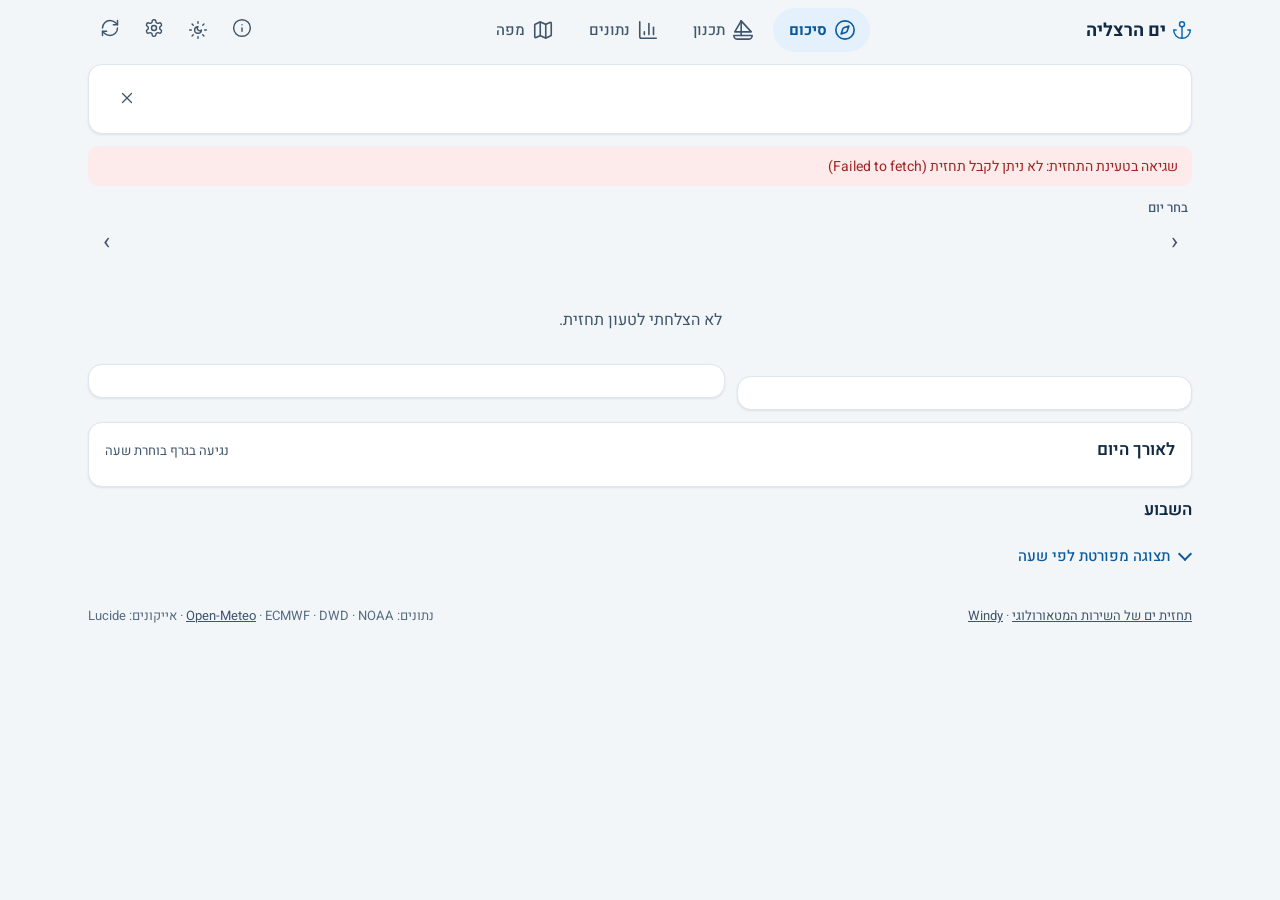
==== index.html @ d9882ac6 "v5.3: sea character (difficulty), waves in cm, model disagreement Checked against the skipper's sail" ====
<!DOCTYPE html>
<html dir="rtl" lang="he">
<head>
  <meta charset="UTF-8">
  <meta name="viewport" content="width=device-width, initial-scale=1, viewport-fit=cover">
  <title>ים הרצליה – תחזית לסקיפר</title>
  <meta name="description" content="תחזית רוח, משבים, גלים וגשם למרינה הרצליה – האם מתאים להפליג היום, ומה תפגוש בים.">
  <meta name="theme-color" content="#f3f6f9" media="(prefers-color-scheme: light)">
  <meta name="theme-color" content="#0e151d" media="(prefers-color-scheme: dark)">
  <script>try{var th=localStorage.getItem("theme");if(th)document.documentElement.setAttribute("data-theme",th);}catch(e){}</script>
  <link rel="manifest" href="manifest.webmanifest">
  <link rel="icon" type="image/png" sizes="32x32" href="icons/icon32.png">
  <link rel="icon" type="image/png" sizes="192x192" href="icons/icon192.png">
  <link rel="apple-touch-icon" href="icons/apple-touch-icon.png">
  <meta name="apple-mobile-web-app-capable" content="yes">
  <meta name="mobile-web-app-capable" content="yes">
  <meta name="apple-mobile-web-app-title" content="ים הרצליה">
  <meta name="apple-mobile-web-app-status-bar-style" content="default">
  <link rel="preconnect" href="https://fonts.googleapis.com">
  <link rel="preconnect" href="https://fonts.gstatic.com" crossorigin>
  <link rel="stylesheet" href="https://fonts.googleapis.com/css2?family=Heebo:wght@400;500;600;700&family=Rubik:wght@500;600&display=swap">
  <link rel="stylesheet" href="lib/leaflet.css">
  <link rel="stylesheet" href="app.css?v=5.3">
</head>
<body>
<div class="app">
  <header class="top">
    <div class="brand">
      <span class="brand-name"><span data-ico="anchor" data-s="20" class="brand-ico"></span>ים הרצליה</span>
      <span id="updated" class="updated"></span>
    </div>
    <nav class="view-tabs" id="view-tabs" aria-label="מסכים">
      <button id="view-brief" class="tab active" aria-current="page"><span class="ti" data-ico="compass" data-s="22"></span><span class="tl">סיכום</span></button>
      <button id="view-plan" class="tab"><span class="ti" data-ico="sailboat" data-s="22"></span><span class="tl">תכנון</span></button>
      <button id="view-table" class="tab"><span class="ti" data-ico="chart-column" data-s="22"></span><span class="tl">נתונים</span></button>
      <button id="view-windy" class="tab"><span class="ti" data-ico="map" data-s="22"></span><span class="tl">מפה</span></button>
    </nav>
    <div class="top-actions">
      <button id="info-btn" class="icon-btn" title="מה זה האתר הזה?" aria-label="הסבר על האתר"><span data-ico="info"></span></button>
      <button id="theme-btn" class="icon-btn" title="מצב בהיר / כהה" aria-label="מצב בהיר או כהה"><span data-ico="sun-moon"></span></button>
      <button id="settings-btn" class="icon-btn" title="הגדרות" aria-label="הגדרות"><span data-ico="settings"></span></button>
      <button id="refresh-btn" class="icon-btn" title="רענן תחזית" aria-label="רענן תחזית"><span data-ico="refresh-cw"></span></button>
    </div>
  </header>

  <div class="intro hidden" id="intro-box"><div id="intro"></div><button id="intro-close" class="icon-btn" aria-label="סגור הסבר"><span data-ico="x" data-s="18"></span></button></div>
  <div id="banner" class="banner hidden" role="status"></div>

  <nav class="days" id="days-nav" aria-labelledby="pick-day-l">
    <span class="pick-l" id="pick-day-l">בחר יום</span>
    <button id="prev-day" class="day-arrow" aria-label="יום קודם">‹</button>
    <div id="day-tabs" class="day-tabs"></div>
    <button id="next-day" class="day-arrow" aria-label="יום הבא">›</button>
  </nav>
  <div id="loading" class="loading">טוען תחזית…</div>

  <!-- סיכום -->
  <main id="brief-view" class="view">
    <div class="brief-grid">
      <section id="decision" aria-live="polite"></section>
      <section id="hour-card" class="card hour-card" aria-labelledby="hc-title"></section>
      <section id="window-card" class="card window-card" aria-label="החלון המתאים"></section>
    </div>
    <section class="card trend-card" aria-labelledby="trend-title">
      <div class="sec-row"><h2 class="sec-h" id="trend-title">לאורך היום</h2><span class="hint">נגיעה בגרף בוחרת שעה</span></div>
      <div id="trend"></div>
    </section>
    <section class="week-sec" aria-labelledby="week-title">
      <h2 class="sec-h" id="week-title">השבוע</h2>
      <div id="week-list" class="week-list"></div>
      <details id="week-more" class="more">
        <summary>תצוגה מפורטת לפי שעה</summary>
        <p class="hint">בכל משבצת: חץ – לאן הרוח נושבת, מספר – רוח בקשרים. הצבע – מצב השעה.</p>
        <div id="week" class="week"></div>
      </details>
    </section>
  </main>

  <!-- תכנון הפלגה -->
  <main id="plan-view" class="view hidden">
    <section class="card plan-form" aria-label="פרטי ההפלגה">
      <label class="f-day">יום<select id="p-date"></select></label>
      <div class="f-times">
        <label>יציאה<select id="p-from"></select></label>
        <label>חזרה<select id="p-to"></select></label>
      </div>
      <label class="f-course">לאן מפליגים<select id="p-course"></select></label>
    </section>
    <div id="p-result"></div>
    <section class="p-saved-sec" aria-labelledby="saved-title">
      <h2 class="sec-h" id="saved-title">הפלגות שמורות</h2>
      <div id="p-saved" class="saved"></div>
    </section>
  </main>

  <!-- נתונים -->
  <main id="table-view" class="view hidden">
    <section id="summary" class="sumrow"></section>
    <p class="swipe-hint"><span>שעה אחרי שעה · לחיצה על שעה בוחרת אותה</span><span class="swipe">החליקו לעוד שעות →</span></p>
    <div id="table-wrap" class="table-wrap" tabindex="0" aria-label="טבלת נתונים שעתית"></div>
    <p id="table-note" class="hint table-note"></p>
  </main>

  <!-- מפה -->
  <main id="windy-view" class="view hidden">
    <div class="map-bar">
      <div class="seg-group" role="radiogroup" aria-label="שכבת מפה">
        <button class="seg active" data-overlay="wind" role="radio" aria-checked="true"><span data-ico="wind" data-s="16"></span>רוח</button>
        <button class="seg" data-overlay="gust" role="radio" aria-checked="false"><span data-ico="gauge" data-s="16"></span>משבים</button>
        <button class="seg" data-overlay="waves" role="radio" aria-checked="false"><span data-ico="waves" data-s="16"></span>גלים</button>
        <button class="seg" data-overlay="swell1" role="radio" aria-checked="false"><span data-ico="navigation" data-s="16"></span>סוול</button>
      </div>
      <a class="btn sm" id="windy-open" href="https://www.windy.com/32.165/34.785?32.165,34.785,10" target="_blank" rel="noopener" aria-label="פתח את השכבה הזו באתר Windy"><span data-ico="external-link" data-s="16"></span><span class="wo-t">פתח ב-Windy</span></a>
    </div>
    <details class="map-note">
      <summary><span data-ico="clock" data-s="16"></span>זמן המפה נבחר בנפרד</summary>
      <p>המפה של Windy מציגה את התחזית לשעה הנוכחית, ולא מסונכרנת עם היום והשעה שבחרתם במסכים האחרים. אפשר לבחור זמן בסרגל שבתחתית המפה. ב-Windy הסוול נקרא "גיבוע". לגלילת הדף – גוללים מחוץ למפה.</p>
    </details>
    <div class="windy-wrap" id="windy-wrap"><span class="windy-loading">טוען מפה…</span><iframe id="windy-frame" title="מפת Windy"></iframe>
      <div class="windy-ext hidden" id="windy-ext" role="status">
        <span class="we-ico" data-ico="waves" data-s="28"></span>
        <p class="we-t" id="windy-ext-t">שכבת הגלים לא זמינה במפה המוטמעת</p>
        <p class="we-s">Windy לא מאפשר להציג את השכבה הזו באופן אמין בתוך אתר אחר – היא נפתחת במקומה ברוח. אפשר לפתוח אותה באתר Windy, ואת נתוני הגלים לנקודה שלנו רואים במסך "נתונים".</p>
        <a class="btn primary" id="windy-ext-a" href="https://www.windy.com/" target="_blank" rel="noopener"><span data-ico="external-link" data-s="18"></span><span id="windy-ext-l">פתח שכבת גלים ב-Windy</span></a>
      </div></div>
  </main>

  <!-- הגדרות -->
  <section id="settings" class="settings hidden" role="dialog" aria-modal="true" aria-labelledby="settings-title">
    <div class="sheet-head"><h2 id="settings-title">הגדרות</h2><button id="settings-close" class="icon-btn" aria-label="סגור הגדרות"><span data-ico="x" data-s="20"></span></button></div>
    <h3>מתי מתאים להפליג?</h3>
    <div class="grid">
      <label>רוח עד (קשר)<input type="number" id="s-maxWind" step="1" min="1" inputmode="numeric"></label>
      <label>משבים עד (קשר)<input type="number" id="s-maxGust" step="1" min="1" inputmode="numeric"></label>
      <label>גלים עד (ס״מ)<input type="number" id="s-maxWave" step="10" min="20" inputmode="numeric"></label>
      <label>מחזור גל מינימלי (שניות)<input type="number" id="s-minPeriod" step="0.5" min="0" inputmode="decimal"></label>
      <label class="check"><input type="checkbox" id="s-seaCharacter"> להתחשב באופי הים: ים מאתגר (ים צולב, גלים קצרים, רוח חזקה לפי חלק מהמודלים) יסומן "בזהירות"</label>
    </div>
    <h3>תצוגה</h3>
    <div class="grid">
      <label>משעה<input type="number" id="s-hourFrom" min="0" max="23" inputmode="numeric"></label>
      <label>עד שעה<input type="number" id="s-hourTo" min="0" max="23" inputmode="numeric"></label>
      <label>מרווח בטבלה
        <select id="s-step"><option value="1">כל שעה</option><option value="2">כל שעתיים</option><option value="3">כל 3 שעות</option></select>
      </label>
      <label class="check"><input type="checkbox" id="s-night"> לכלול גם שעות אחרי השקיעה בהמלצה</label>
      <label class="check"><input type="checkbox" id="s-showModels"> אפשרות להשוואת מודלים במסך הנתונים</label>
    </div>
    <details class="adv" id="adv-points"><summary>מתקדם: מאיפה נלקחת התחזית (מפה)</summary>
    <details class="adv"><summary>קואורדינטות מדויקות</summary>
    <div class="grid">
      <label>רוח – קו רוחב<input type="number" id="s-windLat" step="0.001"></label>
      <label>רוח – קו אורך<input type="number" id="s-windLon" step="0.001"></label>
      <label>גלים – קו רוחב<input type="number" id="s-waveLat" step="0.001"></label>
      <label>גלים – קו אורך<input type="number" id="s-waveLon" step="0.001"></label>
    </div>
    </details>
    <div class="map-tools">
      <span class="muted">לחיצה על המפה מזיזה את:</span>
      <label class="radio"><input type="radio" name="pick" value="wind" checked> נקודת הרוח</label>
      <label class="radio"><input type="radio" name="pick" value="wave"> נקודת הגלים</label>
      <span class="muted">(או גררו את הסמנים)</span>
    </div>
    <div id="pt-map" class="pt-map"></div>
    <div id="pt-info" class="pt-info"></div>
    <p class="muted">החזאי מחשב את התחזית לפי משבצת רשת (תא מודל). העיגול המקווקו הוא מרכז התא שהמודל באמת השתמש בו. כדי שהתחזית תייצג את הים, גם הנקודה וגם התא צריכים להיות בים, קרוב לאזור שבו מפליגים בדרך כלל.</p>
    </details>
    <div id="settings-errors" class="settings-errors hidden" role="alert" tabindex="-1"></div>
    <div class="settings-actions">
      <button id="settings-reset" class="btn">ברירת מחדל</button>
      <button id="settings-save" class="btn primary">שמור</button>
    </div>
  </section>

  <footer class="foot">
    <span><a href="https://ims.gov.il/he/coasts" target="_blank" rel="noopener">תחזית ים של השירות המטאורולוגי</a> · <a id="windy-link" href="https://www.windy.com/32.165/34.785" target="_blank" rel="noopener">Windy</a></span>
    <span>נתונים: <a href="https://open-meteo.com/" target="_blank" rel="noopener">Open-Meteo</a> · ECMWF · DWD · NOAA · אייקונים: Lucide</span>
  </footer>
</div>
  <script src="lib/leaflet.js"></script>
  <script src="icons.js?v=5.3"></script>
  <script src="core.js?v=5.3"></script>
  <script src="data.js?v=5.3"></script>
  <script src="app.js?v=5.3"></script>
  <script data-goatcounter="https://marina-herzliya.goatcounter.com/count" async src="https://gc.zgo.at/count.js"></script>
</body>
</html>
---- lib/leaflet.css ----
/* required styles */

.leaflet-pane,
.leaflet-tile,
.leaflet-marker-icon,
.leaflet-marker-shadow,
.leaflet-tile-container,
.leaflet-pane > svg,
.leaflet-pane > canvas,
.leaflet-zoom-box,
.leaflet-image-layer,
.leaflet-layer {
	position: absolute;
	left: 0;
	top: 0;
	}
.leaflet-container {
	overflow: hidden;
	}
.leaflet-tile,
.leaflet-marker-icon,
.leaflet-marker-shadow {
	-webkit-user-select: none;
	   -moz-user-select: none;
	        user-select: none;
	  -webkit-user-drag: none;
	}
/* Prevents IE11 from highlighting tiles in blue */
.leaflet-tile::selection {
	background: transparent;
}
/* Safari renders non-retina tile on retina better with this, but Chrome is worse */
.leaflet-safari .leaflet-tile {
	image-rendering: -webkit-optimize-contrast;
	}
/* hack that prevents hw layers "stretching" when loading new tiles */
.leaflet-safari .leaflet-tile-container {
	width: 1600px;
	height: 1600px;
	-webkit-transform-origin: 0 0;
	}
.leaflet-marker-icon,
.leaflet-marker-shadow {
	display: block;
	}
/* .leaflet-container svg: reset svg max-width decleration shipped in Joomla! (joomla.org) 3.x */
/* .leaflet-container img: map is broken in FF if you have max-width: 100% on tiles */
.leaflet-container .leaflet-overlay-pane svg {
	max-width: none !important;
	max-height: none !important;
	}
.leaflet-container .leaflet-marker-pane img,
.leaflet-container .leaflet-shadow-pane img,
.leaflet-container .leaflet-tile-pane img,
.leaflet-container img.leaflet-image-layer,
.leaflet-container .leaflet-tile {
	max-width: none !important;
	max-height: none !important;
	width: auto;
	padding: 0;
	}

.leaflet-container img.leaflet-tile {
	/* See: https://bugs.chromium.org/p/chromium/issues/detail?id=600120 */
	mix-blend-mode: plus-lighter;
}

.leaflet-container.leaflet-touch-zoom {
	-ms-touch-action: pan-x pan-y;
	touch-action: pan-x pan-y;
	}
.leaflet-container.leaflet-touch-drag {
	-ms-touch-action: pinch-zoom;
	/* Fallback for FF which doesn't support pinch-zoom */
	touch-action: none;
	touch-action: pinch-zoom;
}
.leaflet-container.leaflet-touch-drag.leaflet-touch-zoom {
	-ms-touch-action: none;
	touch-action: none;
}
.leaflet-container {
	-webkit-tap-highlight-color: transparent;
}
.leaflet-container a {
	-webkit-tap-highlight-color: rgba(51, 181, 229, 0.4);
}
.leaflet-tile {
	filter: inherit;
	visibility: hidden;
	}
.leaflet-tile-loaded {
	visibility: inherit;
	}
.leaflet-zoom-box {
	width: 0;
	height: 0;
	-moz-box-sizing: border-box;
	     box-sizing: border-box;
	z-index: 800;
	}
/* workaround for https://bugzilla.mozilla.org/show_bug.cgi?id=888319 */
.leaflet-overlay-pane svg {
	-moz-user-select: none;
	}

.leaflet-pane         { z-index: 400; }

.leaflet-tile-pane    { z-index: 200; }
.leaflet-overlay-pane { z-index: 400; }
.leaflet-shadow-pane  { z-index: 500; }
.leaflet-marker-pane  { z-index: 600; }
.leaflet-tooltip-pane   { z-index: 650; }
.leaflet-popup-pane   { z-index: 700; }

.leaflet-map-pane canvas { z-index: 100; }
.leaflet-map-pane svg    { z-index: 200; }

.leaflet-vml-shape {
	width: 1px;
	height: 1px;
	}
.lvml {
	behavior: url(#default#VML);
	display: inline-block;
	position: absolute;
	}


/* control positioning */

.leaflet-control {
	position: relative;
	z-index: 800;
	pointer-events: visiblePainted; /* IE 9-10 doesn't have auto */
	pointer-events: auto;
	}
.leaflet-top,
.leaflet-bottom {
	position: absolute;
	z-index: 1000;
	pointer-events: none;
	}
.leaflet-top {
	top: 0;
	}
.leaflet-right {
	right: 0;
	}
.leaflet-bottom {
	bottom: 0;
	}
.leaflet-left {
	left: 0;
	}
.leaflet-control {
	float: left;
	clear: both;
	}
.leaflet-right .leaflet-control {
	float: right;
	}
.leaflet-top .leaflet-control {
	margin-top: 10px;
	}
.leaflet-bottom .leaflet-control {
	margin-bottom: 10px;
	}
.leaflet-left .leaflet-control {
	margin-left: 10px;
	}
.leaflet-right .leaflet-control {
	margin-right: 10px;
	}


/* zoom and fade animations */

.leaflet-fade-anim .leaflet-popup {
	opacity: 0;
	-webkit-transition: opacity 0.2s linear;
	   -moz-transition: opacity 0.2s linear;
	        transition: opacity 0.2s linear;
	}
.leaflet-fade-anim .leaflet-map-pane .leaflet-popup {
	opacity: 1;
	}
.leaflet-zoom-animated {
	-webkit-transform-origin: 0 0;
	    -ms-transform-origin: 0 0;
	        transform-origin: 0 0;
	}
svg.leaflet-zoom-animated {
	will-change: transform;
}

.leaflet-zoom-anim .leaflet-zoom-animated {
	-webkit-transition: -webkit-transform 0.25s cubic-bezier(0,0,0.25,1);
	   -moz-transition:    -moz-transform 0.25s cubic-bezier(0,0,0.25,1);
	        transition:         transform 0.25s cubic-bezier(0,0,0.25,1);
	}
.leaflet-zoom-anim .leaflet-tile,
.leaflet-pan-anim .leaflet-tile {
	-webkit-transition: none;
	   -moz-transition: none;
	        transition: none;
	}

.leaflet-zoom-anim .leaflet-zoom-hide {
	visibility: hidden;
	}


/* cursors */

.leaflet-interactive {
	cursor: pointer;
	}
.leaflet-grab {
	cursor: -webkit-grab;
	cursor:    -moz-grab;
	cursor:         grab;
	}
.leaflet-crosshair,
.leaflet-crosshair .leaflet-interactive {
	cursor: crosshair;
	}
.leaflet-popup-pane,
.leaflet-control {
	cursor: auto;
	}
.leaflet-dragging .leaflet-grab,
.leaflet-dragging .leaflet-grab .leaflet-interactive,
.leaflet-dragging .leaflet-marker-draggable {
	cursor: move;
	cursor: -webkit-grabbing;
	cursor:    -moz-grabbing;
	cursor:         grabbing;
	}

/* marker & overlays interactivity */
.leaflet-marker-icon,
.leaflet-marker-shadow,
.leaflet-image-layer,
.leaflet-pane > svg path,
.leaflet-tile-container {
	pointer-events: none;
	}

.leaflet-marker-icon.leaflet-interactive,
.leaflet-image-layer.leaflet-interactive,
.leaflet-pane > svg path.leaflet-interactive,
svg.leaflet-image-layer.leaflet-interactive path {
	pointer-events: visiblePainted; /* IE 9-10 doesn't have auto */
	pointer-events: auto;
	}

/* visual tweaks */

.leaflet-container {
	background: #ddd;
	outline-offset: 1px;
	}
.leaflet-container a {
	color: #0078A8;
	}
.leaflet-zoom-box {
	border: 2px dotted #38f;
	background: rgba(255,255,255,0.5);
	}


/* general typography */
.leaflet-container {
	font-family: "Helvetica Neue", Arial, Helvetica, sans-serif;
	font-size: 12px;
	font-size: 0.75rem;
	line-height: 1.5;
	}


/* general toolbar styles */

.leaflet-bar {
	box-shadow: 0 1px 5px rgba(0,0,0,0.65);
	border-radius: 4px;
	}
.leaflet-bar a {
	background-color: #fff;
	border-bottom: 1px solid #ccc;
	width: 26px;
	height: 26px;
	line-height: 26px;
	display: block;
	text-align: center;
	text-decoration: none;
	color: black;
	}
.leaflet-bar a,
.leaflet-control-layers-toggle {
	background-position: 50% 50%;
	background-repeat: no-repeat;
	display: block;
	}
.leaflet-bar a:hover,
.leaflet-bar a:focus {
	background-color: #f4f4f4;
	}
.leaflet-bar a:first-child {
	border-top-left-radius: 4px;
	border-top-right-radius: 4px;
	}
.leaflet-bar a:last-child {
	border-bottom-left-radius: 4px;
	border-bottom-right-radius: 4px;
	border-bottom: none;
	}
.leaflet-bar a.leaflet-disabled {
	cursor: default;
	background-color: #f4f4f4;
	color: #bbb;
	}

.leaflet-touch .leaflet-bar a {
	width: 30px;
	height: 30px;
	line-height: 30px;
	}
.leaflet-touch .leaflet-bar a:first-child {
	border-top-left-radius: 2px;
	border-top-right-radius: 2px;
	}
.leaflet-touch .leaflet-bar a:last-child {
	border-bottom-left-radius: 2px;
	border-bottom-right-radius: 2px;
	}

/* zoom control */

.leaflet-control-zoom-in,
.leaflet-control-zoom-out {
	font: bold 18px 'Lucida Console', Monaco, monospace;
	text-indent: 1px;
	}

.leaflet-touch .leaflet-control-zoom-in, .leaflet-touch .leaflet-control-zoom-out  {
	font-size: 22px;
	}


/* layers control */

.leaflet-control-layers {
	box-shadow: 0 1px 5px rgba(0,0,0,0.4);
	background: #fff;
	border-radius: 5px;
	}
.leaflet-control-layers-toggle {
	background-image: url(images/layers.png);
	width: 36px;
	height: 36px;
	}
.leaflet-retina .leaflet-control-layers-toggle {
	background-image: url(images/layers-2x.png);
	background-size: 26px 26px;
	}
.leaflet-touch .leaflet-control-layers-toggle {
	width: 44px;
	height: 44px;
	}
.leaflet-control-layers .leaflet-control-layers-list,
.leaflet-control-layers-expanded .leaflet-control-layers-toggle {
	display: none;
	}
.leaflet-control-layers-expanded .leaflet-control-layers-list {
	display: block;
	position: relative;
	}
.leaflet-control-layers-expanded {
	padding: 6px 10px 6px 6px;
	color: #333;
	background: #fff;
	}
.leaflet-control-layers-scrollbar {
	overflow-y: scroll;
	overflow-x: hidden;
	padding-right: 5px;
	}
.leaflet-control-layers-selector {
	margin-top: 2px;
	position: relative;
	top: 1px;
	}
.leaflet-control-layers label {
	display: block;
	font-size: 13px;
	font-size: 1.08333em;
	}
.leaflet-control-layers-separator {
	height: 0;
	border-top: 1px solid #ddd;
	margin: 5px -10px 5px -6px;
	}

/* Default icon URLs */
.leaflet-default-icon-path { /* used only in path-guessing heuristic, see L.Icon.Default */
	background-image: url(images/marker-icon.png);
	}


/* attribution and scale controls */

.leaflet-container .leaflet-control-attribution {
	background: #fff;
	background: rgba(255, 255, 255, 0.8);
	margin: 0;
	}
.leaflet-control-attribution,
.leaflet-control-scale-line {
	padding: 0 5px;
	color: #333;
	line-height: 1.4;
	}
.leaflet-control-attribution a {
	text-decoration: none;
	}
.leaflet-control-attribution a:hover,
.leaflet-control-attribution a:focus {
	text-decoration: underline;
	}
.leaflet-attribution-flag {
	display: inline !important;
	vertical-align: baseline !important;
	width: 1em;
	height: 0.6669em;
	}
.leaflet-left .leaflet-control-scale {
	margin-left: 5px;
	}
.leaflet-bottom .leaflet-control-scale {
	margin-bottom: 5px;
	}
.leaflet-control-scale-line {
	border: 2px solid #777;
	border-top: none;
	line-height: 1.1;
	padding: 2px 5px 1px;
	white-space: nowrap;
	-moz-box-sizing: border-box;
	     box-sizing: border-box;
	background: rgba(255, 255, 255, 0.8);
	text-shadow: 1px 1px #fff;
	}
.leaflet-control-scale-line:not(:first-child) {
	border-top: 2px solid #777;
	border-bottom: none;
	margin-top: -2px;
	}
.leaflet-control-scale-line:not(:first-child):not(:last-child) {
	border-bottom: 2px solid #777;
	}

.leaflet-touch .leaflet-control-attribution,
.leaflet-touch .leaflet-control-layers,
.leaflet-touch .leaflet-bar {
	box-shadow: none;
	}
.leaflet-touch .leaflet-control-layers,
.leaflet-touch .leaflet-bar {
	border: 2px solid rgba(0,0,0,0.2);
	background-clip: padding-box;
	}


/* popup */

.leaflet-popup {
	position: absolute;
	text-align: center;
	margin-bottom: 20px;
	}
.leaflet-popup-content-wrapper {
	padding: 1px;
	text-align: left;
	border-radius: 12px;
	}
.leaflet-popup-content {
	margin: 13px 24px 13px 20px;
	line-height: 1.3;
	font-size: 13px;
	font-size: 1.08333em;
	min-height: 1px;
	}
.leaflet-popup-content p {
	margin: 17px 0;
	margin: 1.3em 0;
	}
.leaflet-popup-tip-container {
	width: 40px;
	height: 20px;
	position: absolute;
	left: 50%;
	margin-top: -1px;
	margin-left: -20px;
	overflow: hidden;
	pointer-events: none;
	}
.leaflet-popup-tip {
	width: 17px;
	height: 17px;
	padding: 1px;

	margin: -10px auto 0;
	pointer-events: auto;

	-webkit-transform: rotate(45deg);
	   -moz-transform: rotate(45deg);
	    -ms-transform: rotate(45deg);
	        transform: rotate(45deg);
	}
.leaflet-popup-content-wrapper,
.leaflet-popup-tip {
	background: white;
	color: #333;
	box-shadow: 0 3px 14px rgba(0,0,0,0.4);
	}
.leaflet-container a.leaflet-popup-close-button {
	position: absolute;
	top: 0;
	right: 0;
	border: none;
	text-align: center;
	width: 24px;
	height: 24px;
	font: 16px/24px Tahoma, Verdana, sans-serif;
	color: #757575;
	text-decoration: none;
	background: transparent;
	}
.leaflet-container a.leaflet-popup-close-button:hover,
.leaflet-container a.leaflet-popup-close-button:focus {
	color: #585858;
	}
.leaflet-popup-scrolled {
	overflow: auto;
	}

.leaflet-oldie .leaflet-popup-content-wrapper {
	-ms-zoom: 1;
	}
.leaflet-oldie .leaflet-popup-tip {
	width: 24px;
	margin: 0 auto;

	-ms-filter: "progid:DXImageTransform.Microsoft.Matrix(M11=0.70710678, M12=0.70710678, M21=-0.70710678, M22=0.70710678)";
	filter: progid:DXImageTransform.Microsoft.Matrix(M11=0.70710678, M12=0.70710678, M21=-0.70710678, M22=0.70710678);
	}

.leaflet-oldie .leaflet-control-zoom,
.leaflet-oldie .leaflet-control-layers,
.leaflet-oldie .leaflet-popup-content-wrapper,
.leaflet-oldie .leaflet-popup-tip {
	border: 1px solid #999;
	}


/* div icon */

.leaflet-div-icon {
	background: #fff;
	border: 1px solid #666;
	}


/* Tooltip */
/* Base styles for the element that has a tooltip */
.leaflet-tooltip {
	position: absolute;
	padding: 6px;
	background-color: #fff;
	border: 1px solid #fff;
	border-radius: 3px;
	color: #222;
	white-space: nowrap;
	-webkit-user-select: none;
	-moz-user-select: none;
	-ms-user-select: none;
	user-select: none;
	pointer-events: none;
	box-shadow: 0 1px 3px rgba(0,0,0,0.4);
	}
.leaflet-tooltip.leaflet-interactive {
	cursor: pointer;
	pointer-events: auto;
	}
.leaflet-tooltip-top:before,
.leaflet-tooltip-bottom:before,
.leaflet-tooltip-left:before,
.leaflet-tooltip-right:before {
	position: absolute;
	pointer-events: none;
	border: 6px solid transparent;
	background: transparent;
	content: "";
	}

/* Directions */

.leaflet-tooltip-bottom {
	margin-top: 6px;
}
.leaflet-tooltip-top {
	margin-top: -6px;
}
.leaflet-tooltip-bottom:before,
.leaflet-tooltip-top:before {
	left: 50%;
	margin-left: -6px;
	}
.leaflet-tooltip-top:before {
	bottom: 0;
	margin-bottom: -12px;
	border-top-color: #fff;
	}
.leaflet-tooltip-bottom:before {
	top: 0;
	margin-top: -12px;
	margin-left: -6px;
	border-bottom-color: #fff;
	}
.leaflet-tooltip-left {
	margin-left: -6px;
}
.leaflet-tooltip-right {
	margin-left: 6px;
}
.leaflet-tooltip-left:before,
.leaflet-tooltip-right:before {
	top: 50%;
	margin-top: -6px;
	}
.leaflet-tooltip-left:before {
	right: 0;
	margin-right: -12px;
	border-left-color: #fff;
	}
.leaflet-tooltip-right:before {
	left: 0;
	margin-left: -12px;
	border-right-color: #fff;
	}

/* Printing */

@media print {
	/* Prevent printers from removing background-images of controls. */
	.leaflet-control {
		-webkit-print-color-adjust: exact;
		print-color-adjust: exact;
		}
	}
---- app.css ----
/* ים הרצליה – שפת עיצוב אחידה (גרסה 5)
   כל הגדלים ב-rem כדי שהגדלת טקסט בדפדפן/במכשיר תגדיל באמת את הכתב. */

/* ===== אסימונים ===== */
:root {
  --font: 'Heebo', system-ui, -apple-system, 'Segoe UI', Arial, sans-serif;
  --num: 'Rubik', 'Heebo', system-ui, sans-serif;
  --bg: #f3f6f9;
  --surface: #ffffff;
  --surface-2: #f3f6f9;
  --line: #dfe6ee;
  --line-2: #c9d4df;
  --ink: #102a43;
  --ink-2: #3f556b;
  --ink-3: #566b80;
  --accent: #0b67b2;
  --accent-ink: #0a5a9c;
  --accent-soft: #e4f0fb;
  --on-accent: #ffffff;
  --go: #17854a;      --go-soft: #e7f6ed;    --go-ink: #12693a;
  --maybe: #b86e00;   --maybe-soft: #fdf3e1; --maybe-ink: #8a5000;
  --nogo: #d63b3b;    --nogo-soft: #fdeaea;  --nogo-ink: #a32424;
  --none: #6b7f93;    --none-soft: #eef2f5;  --none-ink: #4b6279;
  --wind: #1d5fa8;
  --gust: #5f86b3;
  --wave: #2a9a96;
  --rain: #2f74b5;
  --rain-soft: #e8f1fa;
  --rain-ink: #1d4f80;
  --night: rgba(16, 42, 67, 0.07);
  --night-key: rgba(16, 42, 67, 0.16);
  --thr: #b36b00;
  --trip: #7c4dcc;
  --shadow: 0 1px 2px rgba(16, 42, 67, 0.05), 0 1px 3px rgba(16, 42, 67, 0.05);
  --r: 14px;
  --r-s: 10px;
  --gap: 0.75rem;
  --pad: 1rem;
  --nav-h: 4rem;
  --err-bg: #fdeaea; --err-fg: #a32424;
  color-scheme: light;
}
@media (prefers-color-scheme: dark) {
  :root:not([data-theme="light"]) {
    --bg: #0e151d; --surface: #16202b; --surface-2: #1c2834; --line: #263545; --line-2: #34475a;
    --ink: #e5edf5; --ink-2: #b3c2d1; --ink-3: #93a5b8;
    --accent: #5aaef0; --accent-ink: #84c3f5; --accent-soft: #17324b; --on-accent: #06192b;
    --go: #3dc677; --go-soft: #13301f; --go-ink: #7fe0a6;
    --maybe: #f2a93b; --maybe-soft: #352812; --maybe-ink: #f6c97f;
    --nogo: #f06868; --nogo-soft: #3b1a1c; --nogo-ink: #ffa3a3;
    --none: #8597aa; --none-soft: #1f2a36; --none-ink: #a9bacb;
    --wind: #6fb3f2; --gust: #8fa6bf; --wave: #4fc7bf; --rain: #6aa8e6; --rain-soft: #172d44; --rain-ink: #a9cdf2;
    --night: rgba(0, 0, 0, 0.22); --night-key: rgba(0, 0, 0, 0.45); --thr: #f2a93b; --trip: #b18cf2;
    --shadow: 0 1px 2px rgba(0, 0, 0, 0.3);
    --err-bg: #3b1a1c; --err-fg: #ffa3a3;
    color-scheme: dark;
  }
}
:root[data-theme="dark"] {
  --bg: #0e151d; --surface: #16202b; --surface-2: #1c2834; --line: #263545; --line-2: #34475a;
  --ink: #e5edf5; --ink-2: #b3c2d1; --ink-3: #93a5b8;
  --accent: #5aaef0; --accent-ink: #84c3f5; --accent-soft: #17324b; --on-accent: #06192b;
  --go: #3dc677; --go-soft: #13301f; --go-ink: #7fe0a6;
  --maybe: #f2a93b; --maybe-soft: #352812; --maybe-ink: #f6c97f;
  --nogo: #f06868; --nogo-soft: #3b1a1c; --nogo-ink: #ffa3a3;
  --none: #8597aa; --none-soft: #1f2a36; --none-ink: #a9bacb;
  --wind: #6fb3f2; --gust: #8fa6bf; --wave: #4fc7bf; --rain: #6aa8e6; --rain-soft: #172d44; --rain-ink: #a9cdf2;
  --night: rgba(0, 0, 0, 0.22); --night-key: rgba(0, 0, 0, 0.45); --thr: #f2a93b; --trip: #b18cf2;
  --shadow: 0 1px 2px rgba(0, 0, 0, 0.3);
  --err-bg: #3b1a1c; --err-fg: #ffa3a3;
  color-scheme: dark;
}
/* צבעי מצב לפי רמה – כל רכיב שמקבל .lvN משתמש ב-‎--st */
.lv0 { --st: var(--go); --st-soft: var(--go-soft); --st-ink: var(--go-ink); }
.lv1 { --st: var(--maybe); --st-soft: var(--maybe-soft); --st-ink: var(--maybe-ink); }
.lv2 { --st: var(--nogo); --st-soft: var(--nogo-soft); --st-ink: var(--nogo-ink); }
.lv3 { --st: var(--none); --st-soft: var(--none-soft); --st-ink: var(--none-ink); }

/* ===== בסיס ===== */
* { box-sizing: border-box; }
html { -webkit-text-size-adjust: 100%; text-size-adjust: 100%; }
body {
  margin: 0; background: var(--bg); color: var(--ink);
  font: 400 1rem/1.5 var(--font);
  padding-bottom: calc(var(--nav-h) + env(safe-area-inset-bottom) + 1rem);
}
button, select, input { font: inherit; color: inherit; }
a { color: var(--accent-ink); }
bdi { unicode-bidi: isolate; }
.hidden { display: none !important; }
.muted { color: var(--ink-2); }
.num { font-family: var(--num); font-variant-numeric: tabular-nums; }
.nowrap { white-space: nowrap; }
.ico { flex: none; vertical-align: -0.2em; }
:focus-visible { outline: 2px solid var(--accent); outline-offset: 2px; border-radius: 6px; }
.app { max-width: 72rem; margin: 0 auto; padding: 0 1rem; }

/* כפתורים */
.btn {
  display: inline-flex; align-items: center; justify-content: center; gap: 0.4rem;
  min-height: 2.75rem; padding: 0.5rem 1rem; border-radius: var(--r-s);
  border: 1px solid var(--line-2); background: var(--surface); color: var(--ink);
  font-weight: 500; font-size: 0.9375rem; cursor: pointer; text-decoration: none; text-align: center;
}
.btn:hover { background: var(--surface-2); }
.btn.primary { background: var(--accent); border-color: var(--accent); color: var(--on-accent); }
.btn.primary:hover { filter: brightness(1.06); }
.btn.quiet { border-color: transparent; background: transparent; color: var(--accent-ink); padding-inline: 0.5rem; }
.btn.quiet:hover { background: var(--accent-soft); }
.icon-btn {
  display: inline-flex; align-items: center; justify-content: center;
  min-width: 2.75rem; min-height: 2.75rem; border: 0; border-radius: 50%;
  background: transparent; color: var(--ink-2); cursor: pointer;
}
.icon-btn:hover { background: var(--surface-2); color: var(--ink); }
.icon-btn:disabled { opacity: 0.5; }
#refresh-btn.spin .ico { animation: spin 1s linear infinite; }
@keyframes spin { to { transform: rotate(360deg); } }

/* ===== כותרת וניווט ===== */
.top {
  display: flex; align-items: center; gap: 0.5rem; justify-content: space-between;
  padding: 0.5rem 0 0.5rem; min-height: 3.5rem;
}
.brand { display: flex; flex-direction: column; min-width: 0; }
.brand-name { display: inline-flex; align-items: center; gap: 0.35rem; font-weight: 700; font-size: 1.125rem; }
.brand-ico { color: var(--accent); display: inline-flex; }
.updated { font-size: 0.8125rem; color: var(--ink-2); }
.updated.stale { color: var(--nogo-ink); font-weight: 600; }
.top-actions { display: flex; gap: 0; flex: none; }

/* ניווט תחתון בטלפון */
.view-tabs {
  position: fixed; inset: auto 0 0 0; z-index: 30;
  display: grid; grid-template-columns: repeat(4, minmax(0, 1fr));
  background: var(--surface); border-top: 1px solid var(--line);
  padding: 0.25rem 0.5rem calc(0.25rem + env(safe-area-inset-bottom));
  box-shadow: 0 -2px 10px rgba(16, 42, 67, 0.06);
}
.tab {
  display: flex; flex-direction: column; align-items: center; justify-content: center; gap: 0.15rem;
  min-height: 3.5rem; border: 0; background: transparent; color: var(--ink-2); cursor: pointer;
  font-size: 0.8125rem; font-weight: 500; border-radius: 12px;
}
.tab .ti { display: inline-flex; align-items: center; justify-content: center; width: min(3.5rem, 100%); height: 1.9rem; border-radius: 999px; }
.tab .tl { max-width: 100%; overflow-wrap: anywhere; text-align: center; line-height: 1.2; }
.tab.active { color: var(--accent-ink); font-weight: 700; }
.tab.active .ti { background: var(--accent-soft); }

/* ===== הודעות ===== */
.intro {
  display: flex; gap: 0.5rem; align-items: flex-start; margin: 0 0 var(--gap);
  padding: 0.75rem 1rem; background: var(--surface); border: 1px solid var(--line); border-radius: var(--r); box-shadow: var(--shadow);
  font-size: 0.9375rem;
}
#intro { flex: 1; min-width: 0; }
#intro p { margin: 0 0 0.25rem; }
.legend-v { display: flex; flex-wrap: wrap; gap: 0.25rem 0.75rem; color: var(--ink-2); font-size: 0.875rem; }
.legend-v span { display: inline-flex; align-items: center; gap: 0.3rem; }
.intro-more summary { cursor: pointer; color: var(--accent-ink); font-size: 0.875rem; font-weight: 500; margin-top: 0.25rem; }
.intro-more p { color: var(--ink-2); font-size: 0.875rem; margin: 0.35rem 0 0; }
.banner { margin: 0 0 var(--gap); padding: 0.6rem 0.9rem; border-radius: var(--r-s); background: var(--maybe-soft); color: var(--maybe-ink); font-size: 0.875rem; }
.banner.error { background: var(--nogo-soft); color: var(--nogo-ink); }
.stale-hide { display: none !important; }
.loading { padding: 2rem 1rem; text-align: center; color: var(--ink-2); }

/* ===== רכיבים משותפים ===== */
.card { background: var(--surface); border: 1px solid var(--line); border-radius: var(--r); box-shadow: var(--shadow); padding: var(--pad); min-width: 0; }
.sec-h { font-size: 1.0625rem; font-weight: 600; margin: 0 0 0.75rem; line-height: 1.35; }
.view > section, .view > .brief-grid { margin-bottom: var(--gap); }
.hint { font-size: 0.8125rem; color: var(--ink-2); margin: 0.25rem 0 0.5rem; }
.note { display: flex; gap: 0.5rem; align-items: flex-start; font-size: 0.875rem; color: var(--ink-2); margin: 0.75rem 0 0; }
.note .ico { color: var(--ink-3); margin-top: 0.15rem; }
.alert {
  display: flex; gap: 0.5rem; align-items: flex-start; margin: 0.75rem 0 0; padding: 0.6rem 0.75rem;
  border-radius: var(--r-s); background: var(--maybe-soft); color: var(--maybe-ink); font-size: 0.875rem; font-weight: 500;
}
.alert.lv2 { background: var(--nogo-soft); color: var(--nogo-ink); }
.alert .ico { margin-top: 0.15rem; }
.more > summary { cursor: pointer; color: var(--accent-ink); font-weight: 500; font-size: 0.9375rem; min-height: 2.75rem; display: flex; align-items: center; gap: 0.35rem; list-style: none; }
.more > summary::-webkit-details-marker { display: none; }
.more > summary::before { content: ''; width: 0.5rem; height: 0.5rem; border: solid currentColor; border-width: 0 2px 2px 0; transform: rotate(45deg); margin: -0.2rem 0.15rem 0 0.25rem; transition: transform 0.15s; }
.more[open] > summary::before { transform: rotate(-135deg); margin-top: 0.2rem; }

/* תג מצב קטן */
.pill {
  display: inline-flex; align-items: center; gap: 0.3rem; padding: 0.15rem 0.6rem 0.15rem 0.5rem;
  border-radius: 999px; background: var(--st-soft); color: var(--st-ink); font-size: 0.875rem; font-weight: 600; white-space: nowrap;
}
.pill .ico { color: var(--st); }
.dot { display: inline-block; width: 0.55rem; height: 0.55rem; border-radius: 50%; background: var(--st); flex: none; }

/* כרטיס החלטה – אותו רכיב בסיכום, בתכנון ובנתונים */
.decision {
  background: var(--surface); border: 1px solid var(--line); border-radius: var(--r); box-shadow: var(--shadow);
  padding: 0.85rem var(--pad); position: relative; overflow: hidden;
}
.decision::before { content: ''; position: absolute; inset: 0 0 auto 0; height: 4px; background: var(--st); }
.dc-scope { font-size: 0.875rem; color: var(--ink-2); margin: 0.1rem 0 0.35rem; }
.dc-head { display: flex; align-items: center; gap: 0.6rem; }
.dc-ico { display: inline-flex; align-items: center; justify-content: center; width: 2rem; height: 2rem; border-radius: 50%; background: var(--st-soft); color: var(--st); flex: none; }
.dc-title { margin: 0; font-size: 1.375rem; line-height: 1.25; font-weight: 700; color: var(--st-ink); }
.dc-why { margin: 0.35rem 0 0; color: var(--ink); font-size: 0.9375rem; }
.dc-actions { display: flex; flex-wrap: wrap; gap: 0.5rem; margin-top: 0.75rem; align-items: center; }

/* כרטיס מדד: אייקון ושם · מספר גדול · יחידה ומידע משלים */
.metrics { display: grid; grid-template-columns: repeat(3, minmax(0, 1fr)); gap: 0.5rem; }
.metric {
  background: var(--surface-2); border-radius: var(--r-s); padding: 0.6rem 0.4rem 0.65rem;
  display: flex; flex-direction: column; align-items: center; text-align: center; min-width: 0;
}
.m-label { display: inline-flex; align-items: center; gap: 0.3rem; font-size: 0.875rem; color: var(--ink-2); }
.m-label .ico { color: var(--ink-3); }
.m-value { font-family: var(--num); font-weight: 600; font-size: 1.875rem; line-height: 1.15; margin: 0.15rem 0 0.1rem; font-variant-numeric: tabular-nums; }
.m-value.rng { font-size: 1.5rem; line-height: 1.45; }
.m-unit { font-size: 0.8125rem; color: var(--ink-2); display: inline-flex; align-items: center; gap: 0.25rem; flex-wrap: wrap; justify-content: center; }
.m-dir { font-size: 0.8125rem; color: var(--ink); display: inline-flex; align-items: center; justify-content: center; gap: 0.25rem; flex-wrap: wrap; }
.m-sub { font-size: 0.8125rem; color: var(--ink-2); margin-top: 0.1rem; }
.metric.over { background: var(--st-soft); }
.metric.over .m-value { color: var(--st-ink); }
.metric.over .m-sub { color: var(--st-ink); font-weight: 600; }
.darrow { display: inline-block; width: 0.95rem; height: 0.95rem; flex: none; }

/* בורר ימים */
.days { display: flex; flex-wrap: wrap; align-items: center; gap: 0.25rem; margin: 0 0 var(--gap); }
.day-arrow { flex: none; width: 2.25rem; min-height: 2.75rem; border: 0; background: transparent; color: var(--ink-2); font-size: 1.5rem; cursor: pointer; border-radius: var(--r-s); }
.day-arrow:disabled { opacity: 0.3; cursor: default; }
.day-tabs { display: flex; gap: 0.4rem; overflow-x: auto; scrollbar-width: none; flex: 1; padding: 2px; }
.day-tabs::-webkit-scrollbar { display: none; }
.day-tab {
  flex: 1 0 auto; min-width: 5.25rem; display: flex; flex-direction: column; align-items: center; gap: 0.05rem;
  padding: 0.4rem 0.6rem; border-radius: var(--r-s); border: 1px solid var(--line); background: var(--surface);
  cursor: pointer; color: var(--ink);
}
.day-tab .d { display: inline-flex; align-items: center; gap: 0.35rem; font-weight: 600; font-size: 0.9375rem; white-space: nowrap; }
.day-tab .s { font-size: 0.8125rem; color: var(--ink-2); white-space: nowrap; }
.day-tab.active { border-color: var(--accent); background: var(--accent-soft); box-shadow: inset 0 0 0 1px var(--accent); }
.day-tab.active .d { color: var(--accent-ink); }

/* בורר שעות */
.hours { display: flex; gap: 0.35rem; overflow-x: auto; scrollbar-width: thin; padding: 2px 2px 6px; direction: ltr; margin-top: 0.75rem; }
.hr {
  flex: 0 0 auto; min-width: 2.9rem; min-height: 2.9rem; display: flex; flex-direction: column; align-items: center; justify-content: center; gap: 0.2rem;
  border: 1px solid var(--line); border-radius: var(--r-s); background: var(--surface); cursor: pointer;
  font-family: var(--num); font-size: 0.9375rem; font-weight: 500; color: var(--ink); padding: 0.25rem 0.35rem;
}
.hr .dot { width: 0.45rem; height: 0.45rem; }
.hr.nt { background: var(--surface-2); }
.hr.on { background: var(--accent); border-color: var(--accent); color: var(--on-accent); }
.hr.on .dot { box-shadow: 0 0 0 2px var(--surface); }

/* ===== מסך סיכום ===== */
.brief-grid { display: grid; gap: var(--gap); }
.hc-head { display: flex; align-items: center; justify-content: space-between; gap: 0.5rem; flex-wrap: wrap; margin-bottom: 0.15rem; }
.hc-head .sec-h { margin: 0; }
.hc-sub { font-size: 0.8125rem; color: var(--ink-2); margin: 0 0 0.6rem; }
.hc-art { position: relative; height: 4.5rem; border-radius: var(--r-s); overflow: hidden; margin-bottom: 0.6rem; background: var(--surface-2); }
.hc-art > svg { display: block; width: 100%; height: 100%; }
.hc-why { margin: 0.6rem 0 0; font-size: 0.875rem; color: var(--st-ink); font-weight: 500; }
.facts { display: flex; flex-wrap: wrap; gap: 0.35rem 1rem; margin-top: 0.6rem; font-size: 0.875rem; color: var(--ink-2); }
.facts > span { display: inline-flex; align-items: center; gap: 0.35rem; }
.facts .wet { color: var(--rain); font-weight: 600; }
.facts .ico { color: var(--ink-3); }

/* אנימציה עדינה באיור */
@keyframes sc-drift { from { transform: translateX(0); } to { transform: translateX(calc(-1 * var(--L))); } }
@keyframes sc-bob { 0%, 100% { transform: translateY(0) rotate(calc(var(--h) * -1)); } 50% { transform: translateY(var(--b)) rotate(calc(var(--h) * -1 + 1.5deg)); } }
@keyframes sc-windf { from { transform: translateX(380px); } to { transform: translateX(-80px); } }
.sc-wave { animation: sc-drift var(--t) linear infinite; }
.sc-boat { animation: sc-bob var(--t) ease-in-out infinite; transform-box: fill-box; transform-origin: 50% 90%; }
.sc-wind line { animation: sc-windf var(--d) linear infinite; }

/* גרף שתי רצועות */
.trend-read { display: flex; flex-wrap: wrap; align-items: baseline; gap: 0.15rem 0.9rem; font-size: 0.875rem; color: var(--ink-2); margin-bottom: 0.5rem; }
.trend-read b { font-family: var(--num); font-weight: 600; color: var(--ink); font-size: 0.9375rem; }
.trend-read .h { color: var(--accent-ink); font-weight: 700; font-family: var(--num); }
.band-h { display: flex; justify-content: space-between; align-items: baseline; gap: 0.5rem; font-size: 0.8125rem; color: var(--ink-2); margin: 0.25rem 0 0.15rem; }
.band-h b { color: var(--ink); font-weight: 600; font-size: 0.875rem; }
.trend-svg { display: block; width: 100%; overflow: visible; cursor: pointer; touch-action: pan-y; direction: ltr; }
.trend-svg text { font-family: var(--num); font-size: 0.75rem; fill: var(--ink-3); }
.trend-svg .ax { fill: var(--ink-2); }
.trend-svg .ax.sel { fill: var(--accent-ink); font-weight: 700; }
.trend-svg .thr-l { fill: var(--maybe-ink); font-size: 0.6875rem; }
.legend { display: flex; flex-wrap: wrap; gap: 0.25rem 1rem; font-size: 0.8125rem; color: var(--ink-2); margin-top: 0.5rem; }
.legend span { display: inline-flex; align-items: center; gap: 0.35rem; }
.legend svg { flex: none; }

/* השבוע – רשימה */
.week-list { display: flex; flex-direction: column; gap: 0.5rem; }
.wk-item {
  display: grid; grid-template-columns: auto 1fr auto; align-items: center; gap: 0.2rem 0.75rem;
  width: 100%; text-align: start; padding: 0.75rem 0.9rem; cursor: pointer;
  background: var(--surface); border: 1px solid var(--line); border-radius: var(--r); box-shadow: var(--shadow); color: var(--ink);
}
.wk-item:hover { border-color: var(--line-2); }
.wk-item.sel { border-color: var(--accent); box-shadow: inset 0 0 0 1px var(--accent); }
.wk-ico { grid-row: span 2; display: inline-flex; width: 2rem; height: 2rem; border-radius: 50%; align-items: center; justify-content: center; background: var(--st-soft); color: var(--st); }
.wk-day { font-weight: 600; min-width: 0; }
.wk-meta > span { min-width: 0; overflow-wrap: anywhere; }
.wk-day small { font-weight: 400; color: var(--ink-2); font-size: 0.8125rem; margin-inline-start: 0.35rem; }
.wk-st { justify-self: end; color: var(--st-ink); font-weight: 600; font-size: 0.875rem; text-align: end; }
.wk-meta { grid-column: 2 / -1; min-width: 0; display: grid; grid-template-columns: repeat(2, minmax(0, 1fr)); gap: 0.15rem 0.75rem; font-size: 0.8125rem; color: var(--ink-2); }
.wk-meta b { font-family: var(--num); font-weight: 600; color: var(--ink); }
.week { overflow-x: auto; }
.wk { border-collapse: separate; border-spacing: 2px; direction: ltr; font-family: var(--num); font-size: 0.8125rem; }
.wk th { font-weight: 500; color: var(--ink-2); padding: 0 0.15rem; }
.wk td { width: 2.4rem; height: 2.4rem; text-align: center; border-radius: 6px; background: var(--st-soft); color: var(--st-ink); position: relative; }
.wk td.empty { background: transparent; }
.wk td.night { opacity: 0.7; }
.wk td.past { opacity: 0.35; }
.wk td.trip-cell { box-shadow: inset 0 0 0 2px var(--trip); }
.wk td .arrow { display: block; font-size: 0.75rem; line-height: 1; }
.wk .wl { text-align: right; padding-inline: 0.5rem; white-space: nowrap; font-family: var(--font); direction: rtl; background: none; color: var(--ink); width: auto; }
.wk .wl small { display: block; color: var(--ink-2); }
.wk tr[data-date] { cursor: pointer; }
.wk tr.sel .wl { color: var(--accent-ink); font-weight: 700; }
.arrow { display: inline-block; font-style: normal; }

/* ===== מסך תכנון ===== */
.plan-form { display: grid; gap: 0.75rem; }
.plan-form label { display: flex; flex-direction: column; gap: 0.3rem; font-size: 0.875rem; color: var(--ink-2); font-weight: 500; min-width: 0; }
.f-times { display: grid; grid-template-columns: repeat(auto-fit, minmax(min(100%, 8rem), 1fr)); gap: 0.75rem; }
select, input[type="number"] {
  min-height: 2.75rem; padding: 0.4rem 0.6rem; border-radius: var(--r-s); border: 1px solid var(--line-2);
  background: var(--surface); color: var(--ink); font-size: 1rem; width: 100%; min-width: 0;
}
.p-ctx { font-size: 0.875rem; color: var(--ink-2); margin: 0 0 0.5rem; }
.p-grid { display: grid; gap: var(--gap); }
.p-sec > .sec-h { display: flex; align-items: center; gap: 0.4rem; }
.p-sec > .sec-h .ico { color: var(--ink-3); }
.seg-list { display: flex; flex-direction: column; gap: 0.35rem; margin-top: 0.75rem; font-size: 0.9375rem; }
.seg-list > div { display: grid; grid-template-columns: auto 1fr; gap: 0.6rem; align-items: baseline; }
.seg-list .t { font-family: var(--num); color: var(--ink-2); font-size: 0.875rem; white-space: nowrap; }
.dr { width: 100%; border-collapse: collapse; font-size: 0.9375rem; }
.dr th, .dr td { padding: 0.45rem 0.35rem; text-align: center; border-bottom: 1px solid var(--line); }
.dr thead th { font-size: 0.8125rem; color: var(--ink-2); font-weight: 500; }
.dr tbody th { text-align: start; color: var(--ink-2); font-weight: 500; font-size: 0.875rem; white-space: nowrap; }
.dr td b { font-family: var(--num); font-weight: 600; }
.dr td small { display: block; color: var(--ink-2); font-size: 0.8125rem; }
.dr tr:last-child > * { border-bottom: 0; }
.up { color: var(--maybe-ink); }
.down { color: var(--go-ink); }
.checklist { list-style: none; margin: 0; padding: 0; display: flex; flex-direction: column; gap: 0.55rem; }
.checklist li { display: flex; gap: 0.6rem; align-items: flex-start; }
.checklist .ico { color: var(--accent); margin-top: 0.15rem; }
.alts { display: flex; flex-wrap: wrap; gap: 0.4rem; align-items: center; margin-top: 0.75rem; font-size: 0.875rem; }
.alts .btn { min-height: 2.5rem; font-size: 0.875rem; }
.p-more { margin-top: 0.25rem; }
.p-more .inner { padding: 0.25rem 0 0.5rem; }
.p-compass { display: flex; flex-wrap: wrap; gap: 1rem; align-items: center; }
.p-compass svg text { font-family: var(--num); }
.copied { font-size: 0.875rem; color: var(--go-ink); }
.saved { display: flex; flex-wrap: wrap; gap: 0.4rem; }
.trip {
  display: inline-flex; align-items: center; gap: 0.4rem; padding: 0.25rem 0.25rem 0.25rem 0.75rem;
  border: 1px solid var(--line); border-radius: 999px; background: var(--surface); cursor: pointer; font-size: 0.875rem; min-height: 2.5rem;
}
.trip.active { border-color: var(--accent); background: var(--accent-soft); }
.trip .x { border: 0; background: transparent; color: var(--ink-3); min-width: 2rem; min-height: 2rem; border-radius: 50%; cursor: pointer; display: inline-flex; align-items: center; justify-content: center; }
.trip .x:hover { background: var(--surface-2); color: var(--nogo-ink); }
.notice { padding: 1rem; border-radius: var(--r); background: var(--surface); border: 1px solid var(--line); display: flex; flex-direction: column; gap: 0.75rem; align-items: flex-start; }

/* ===== מסך נתונים ===== */
.sumrow { display: flex; flex-wrap: wrap; align-items: center; gap: 0.4rem 0.5rem; padding: 0.75rem 0.9rem; background: var(--surface); border: 1px solid var(--line); border-radius: var(--r); box-shadow: var(--shadow); }
.sumrow .chip { display: inline-flex; align-items: baseline; gap: 0.3rem; font-size: 0.875rem; color: var(--ink-2); padding: 0.1rem 0.15rem; white-space: nowrap; }
.sumrow .chip b { font-family: var(--num); font-weight: 600; color: var(--ink); font-size: 0.9375rem; }
.sumrow .sep { width: 1px; height: 1rem; background: var(--line-2); }
.swipe-hint { display: flex; justify-content: space-between; gap: 0.5rem; flex-wrap: wrap; font-size: 0.8125rem; color: var(--ink-2); margin: 0.75rem 0 0.35rem; }
.swipe-hint .swipe { color: var(--accent-ink); }
.table-wrap { overflow-x: auto; background: var(--surface); border: 1px solid var(--line); border-radius: var(--r); box-shadow: var(--shadow); }
table.fc { border-collapse: separate; border-spacing: 0; direction: ltr; font-size: 0.875rem; min-width: 100%; }
.fc th, .fc td { padding: 0.4rem 0.3rem; text-align: center; white-space: nowrap; min-width: 2.75rem; border-bottom: 1px solid var(--line); font-family: var(--num); font-variant-numeric: tabular-nums; }
.fc thead th { font-weight: 600; color: var(--ink-2); cursor: pointer; position: sticky; top: 0; background: var(--surface); }
.fc td { cursor: pointer; }
.fc .lbl {
  position: sticky; left: 0; z-index: 2; background: var(--surface); text-align: right; direction: rtl;
  font-family: var(--font); color: var(--ink-2); font-weight: 500; font-size: 0.8125rem; padding-inline: 0.75rem;
  min-width: 7.5rem; max-width: 9rem; white-space: normal; box-shadow: 1px 0 0 var(--line); cursor: default;
}
.fc tr.grp > * { background: var(--surface-2); border-bottom: 1px solid var(--line); cursor: default; }
.fc tr.grp .lbl { color: var(--ink); font-weight: 700; font-size: 0.875rem; background: var(--surface-2); }
.fc td.night, .fc th.night { background: var(--night); }
.fc .sel { background: var(--accent-soft) !important; }
.fc thead th.sel { color: var(--accent-ink); }
.fc td.ov1 { background: var(--maybe-soft); color: var(--maybe-ink); font-weight: 600; }
.fc td.ov2 { background: var(--nogo-soft); color: var(--nogo-ink); font-weight: 600; }
.fc td.rn { background: var(--rain-soft); color: var(--rain-ink); font-weight: 600; }
.table-note { margin-top: 0.5rem; }
.fc td.ov1.sel, .fc td.ov2.sel { box-shadow: inset 0 0 0 2px var(--accent); }
.fc .vc .ico { color: var(--st); }
.fc .sub { display: block; font-size: 0.75rem; color: var(--ink-3); }
.fc .arrow { color: var(--ink); }
.fc .ico { vertical-align: middle; }
.fc tr.mrow td, .fc tr.mrow .lbl { font-size: 0.8125rem; color: var(--ink-2); }
.fc tr.mtoggle > * { cursor: default; }
.fc tr.mtoggle .lbl { padding: 0.15rem 0.25rem; }
.fc tr.mtoggle .btn { min-height: 2.5rem; font-size: 0.8125rem; padding-inline: 0.35rem; text-align: right; white-space: normal; }
.fc tr.mtoggle .btn[aria-expanded="true"] .ico { transform: rotate(180deg); }
.fc tbody tr:last-child > * { border-bottom: 0; }

/* ===== מסך מפה ===== */
.map-bar { display: flex; flex-wrap: wrap; gap: 0.5rem; align-items: center; justify-content: space-between; margin-bottom: 0.25rem; }
.seg-group { display: inline-flex; flex-wrap: wrap; flex: 1 1 auto; min-width: 0; background: var(--surface); border: 1px solid var(--line); border-radius: 12px; padding: 3px; gap: 2px; }
.seg { display: inline-flex; flex: 1 1 auto; align-items: center; justify-content: center; gap: 0.35rem; min-height: 2.5rem; padding: 0.3rem 0.55rem; border: 0; border-radius: 9px; background: transparent; color: var(--ink-2); cursor: pointer; font-size: 0.9375rem; font-weight: 500; }
.seg.active { background: var(--accent-soft); color: var(--accent-ink); font-weight: 600; }
.map-note { font-size: 0.875rem; color: var(--ink-2); margin-bottom: 0.35rem; }
.map-note summary { cursor: pointer; display: inline-flex; align-items: center; gap: 0.35rem; min-height: 2.75rem; color: var(--ink-2); }
.map-note summary::after { content: '· הסבר'; color: var(--accent-ink); }
.map-note[open] summary::after { content: ''; }
.map-note p { margin: 0 0 0.25rem; }
.windy-wrap { position: relative; height: 28rem; border-radius: var(--r); overflow: hidden; border: 1px solid var(--line); background: var(--surface-2); }
.windy-wrap iframe { position: absolute; inset: 0; width: 100%; height: 100%; border: 0; }
.windy-loading { position: absolute; inset: 0; display: flex; align-items: center; justify-content: center; color: var(--ink-2); }
.windy-wrap.loaded .windy-loading { display: none; }
.windy-ext { position: absolute; inset: 0; display: flex; flex-direction: column; align-items: center; justify-content: center; gap: 0.5rem; padding: 1.5rem; text-align: center; background: var(--surface); }
.windy-ext .we-ico { color: var(--wave); }
.windy-ext .we-t { margin: 0; font-weight: 600; font-size: 1.0625rem; }
.windy-ext .we-s { margin: 0 0 0.5rem; max-width: 30rem; font-size: 0.9375rem; color: var(--ink-2); }

/* ===== הגדרות ===== */
body.modal-open { overflow: hidden; }
.settings:not(.hidden) {
  position: fixed; inset: 0; z-index: 50; overflow-y: auto; background: var(--surface);
  padding: 0 1rem calc(1rem + env(safe-area-inset-bottom));
}
@media (min-width: 56.25em) {
  .settings:not(.hidden) { inset: 2rem auto 2rem 50%; transform: translateX(-50%); width: min(44rem, 92vw); border-radius: var(--r); border: 1px solid var(--line); box-shadow: 0 20px 60px rgba(0, 0, 0, 0.25); }
}
.sheet-head { display: flex; justify-content: space-between; align-items: center; position: sticky; top: 0; background: var(--surface); z-index: 3; padding: 0.5rem 0; border-bottom: 1px solid var(--line); }
.sheet-head h2 { margin: 0; font-size: 1.125rem; }
.settings h3 { margin: 1rem 0 0.5rem; font-size: 1rem; font-weight: 600; }
.settings .grid { display: grid; grid-template-columns: repeat(auto-fit, minmax(min(100%, 9.5rem), 1fr)); gap: 0.75rem; }
.settings label { display: flex; flex-direction: column; gap: 0.3rem; font-size: 0.875rem; color: var(--ink-2); }
.settings label.check, .settings label.radio { flex-direction: row; align-items: center; gap: 0.5rem; color: var(--ink); grid-column: 1 / -1; font-size: 0.9375rem; }
.settings input[type="checkbox"], .settings input[type="radio"] { width: 1.25rem; height: 1.25rem; flex: none; accent-color: var(--accent); }
.settings details.adv > summary { cursor: pointer; color: var(--accent-ink); font-weight: 600; margin: 0.75rem 0 0.35rem; min-height: 2.75rem; display: flex; align-items: center; }
.settings p { font-size: 0.875rem; }
.settings-actions { display: flex; gap: 0.5rem; justify-content: flex-end; margin-top: 1rem; position: sticky; bottom: 0; background: var(--surface); padding: 0.5rem 0; border-top: 1px solid var(--line); }
.settings-errors { background: var(--err-bg); color: var(--err-fg); border-radius: var(--r-s); padding: 0.6rem 0.75rem; margin-top: 0.75rem; font-size: 0.875rem; display: flex; flex-direction: column; gap: 0.25rem; }
.map-tools { display: flex; gap: 0.5rem 1rem; align-items: center; margin: 0.5rem 0; flex-wrap: wrap; font-size: 0.875rem; }
.map-tools .radio { grid-column: auto !important; }
.pt-map { height: 18rem; border-radius: var(--r-s); border: 1px solid var(--line); direction: ltr; }
.pt-info { font-size: 0.8125rem; padding: 0.4rem 0.1rem; display: flex; flex-direction: column; gap: 0.2rem; }
.pt-info .ico { color: var(--accent); }
.pin { width: 2rem; height: 2rem; border-radius: 50%; display: flex; align-items: center; justify-content: center; background: #fff; border: 2px solid #1d5fa8; color: #1d5fa8; box-shadow: 0 1px 4px rgba(0, 0, 0, 0.3); }
.pin.wave { border-color: #2a9a96; color: #2a9a96; cursor: grab; }
.pin.wind { cursor: grab; }
.pin.marina { border-color: #102a43; color: #102a43; }
.leaflet-container { font: 12px var(--font); }
.leaflet-control-layers { color: #222; font-size: 12px; }
.leaflet-control-layers label { flex-direction: row !important; color: #222 !important; gap: 6px; align-items: center; }
.leaflet-control-attribution { font-size: 10px !important; }

/* ===== כותרת תחתונה ===== */
.foot { display: flex; flex-wrap: wrap; justify-content: space-between; gap: 0.25rem 1rem; padding: 1rem 0 0.5rem; font-size: 0.8125rem; color: var(--ink-3); }
.foot a { color: var(--ink-2); }

/* ===== מחשב =====
   נקודות השבירה ב-em: כשמגדילים טקסט, המסך "נחשב" צר יותר ומקבל את הפריסה המתאימה */
@media (min-width: 56.25em) {
  body { padding-bottom: 1rem; }
  .app { padding: 0 1.5rem; }
  .top { position: sticky; top: 0; z-index: 30; background: var(--bg); padding: 0.5rem 0; margin-bottom: 0.25rem; }
  .view-tabs { position: static; display: flex; gap: 0.25rem; background: transparent; border: 0; box-shadow: none; padding: 0; }
  .tab { flex-direction: row; min-height: 2.75rem; padding: 0 0.9rem 0 1rem; gap: 0.45rem; font-size: 0.9375rem; border-radius: 999px; }
  .tab .ti { width: auto; height: auto; background: none !important; }
  .tab:hover { background: var(--surface); }
  .tab.active { background: var(--accent-soft); }
  .brief-grid { grid-template-columns: minmax(0, 5fr) minmax(0, 7fr); grid-template-areas: "dec hour" "win hour"; align-items: start; }
  #decision { grid-area: dec; }
  #hour-card { grid-area: hour; }
  #window-card { grid-area: win; }
  .hc-art { height: 5.5rem; }
  .p-grid { grid-template-columns: minmax(0, 1fr) minmax(0, 1fr); align-items: start; }
  .p-grid > .wide { grid-column: 1 / -1; }
  .plan-form { grid-template-columns: 1.2fr 1.6fr 1.2fr; align-items: end; }
  .windy-wrap { height: 36rem; }
  .wk-item { grid-template-columns: auto minmax(9rem, 12rem) minmax(0, 1fr) auto; }
  .wk-ico { grid-row: auto; }
  .wk-meta { grid-column: 3; grid-row: 1; grid-template-columns: 9rem 8rem 8rem 8rem; }
  .wk-st { grid-column: 4; grid-row: 1; }
}
@media (max-width: 56.24em) {
  .top-actions .icon-btn { min-width: 2.6rem; }
}
/* טלפון צר מאוד או טקסט מוגדל: הכותרת בשתי שורות, כותרת ההחלטה קטנה יותר */
@media (max-width: 23em) {
  .top { flex-wrap: wrap; row-gap: 0; }
  .brand { flex: 1 1 100%; }
  .top-actions { margin-inline-start: auto; }
  .dc-title { font-size: 1.25rem; }
  .day-tab { min-width: 0; padding-inline: 0.4rem; }
  .day-arrow { width: 1.75rem; }
  .hc-head .pill { white-space: normal; }
  .tab { font-size: 0.75rem; }
  .tab .ti { height: 1.6rem; }
  .wk-item { grid-template-columns: auto minmax(0, 1fr); }
  .wk-ico { grid-row: span 3; align-self: start; }
  .wk-st { justify-self: start; text-align: start; }
  .wk-meta { grid-column: 2; }
}
@media (max-width: 24em) {
  .app { padding: 0 0.75rem; }
  .card, .decision { padding: 0.85rem; }
}

@media (prefers-reduced-motion: reduce) {
  * { scroll-behavior: auto !important; transition: none !important; }
  .sc-wave, .sc-boat, .sc-wind line { animation: none; }
}

/* ===== גרסה 5.1 ===== */
/* תוויות בחירה */
.pick-l { font-size: 0.8125rem; color: var(--ink-2); font-weight: 500; }
.days > .pick-l { flex: 1 1 100%; margin: 0 0.25rem -0.1rem; }
.pick-head { display: flex; align-items: center; justify-content: space-between; gap: 0.5rem; margin-top: 0.75rem; min-height: 2.25rem; flex-wrap: wrap; }
.pick-head + .hours { margin-top: 0.25rem; }
.btn.sm { min-height: 2.25rem; padding: 0.25rem 0.65rem; font-size: 0.875rem; }
.linkish { border: 0; background: none; padding: 0; font: inherit; color: var(--accent-ink); text-decoration: underline; text-underline-offset: 2px; cursor: pointer; }
.hc-now { color: var(--ink-2); font-weight: 500; font-size: 0.9375rem; }
.hr.past { color: var(--ink-2); }
/* שקיעה בסרגל השעות */
.ss-mark { flex: 0 0 auto; display: inline-flex; flex-direction: column; align-items: center; justify-content: center; gap: 0.1rem; padding: 0 0.15rem; color: var(--maybe-ink); font-family: var(--num); font-size: 0.75rem; font-weight: 600; border-inline: 2px dotted var(--thr); border-radius: 4px; }
/* כרטיס החלטה קומפקטי */
.dc-basis { color: var(--ink-2); font-size: 0.875rem; }
.dc-more { margin-top: 0.25rem; }
.dc-more > summary { min-height: 2.5rem; font-size: 0.875rem; }
.dc-more .note { margin-top: 0; }
.decision .alert { margin-top: 0.5rem; padding-block: 0.45rem; }
/* אופי הים */
.demand { margin-top: 0.6rem; padding: 0.5rem 0.75rem; border-radius: var(--r-s); background: var(--surface-2); font-size: 0.9375rem; display: flex; flex-direction: column; gap: 0.15rem; }
.demand .dm-h { display: block; }
.demand .dm-h .ico { color: var(--wave); margin-inline-end: 0.35rem; }
.demand .dm-w { font-size: 0.8125rem; color: var(--ink-2); }
.demand.dm2, .demand.dm3 { background: var(--maybe-soft); color: var(--maybe-ink); }
.demand.dm2 .dm-h .ico, .demand.dm3 .dm-h .ico { color: var(--maybe); }
.demand.dm2 .dm-w, .demand.dm3 .dm-w { color: var(--maybe-ink); }
/* גשם: שורה קומפקטית, פרטים בלחיצה. גשם – כחול רגוע; סופת רעמים – התרעה */
.rain { margin-top: 0.6rem; border-radius: var(--r-s); background: var(--rain-soft); color: var(--rain-ink); font-size: 0.9375rem; }
.rain > summary { display: flex; align-items: flex-start; gap: 0.5rem; padding: 0.55rem 0.75rem; cursor: pointer; list-style: none; min-height: 2.75rem; }
.rain > summary::-webkit-details-marker { display: none; }
.rain > summary .ico { margin-top: 0.1rem; color: var(--rain); }
.rain .rt { flex: 1; min-width: 0; }
.rain .rt b { font-family: var(--num); font-weight: 600; }
.rain .more-l { font-size: 0.8125rem; text-decoration: underline; text-underline-offset: 2px; white-space: nowrap; margin-top: 0.1rem; }
.rain[open] .more-l { visibility: hidden; }
.rain ul { margin: 0; padding: 0 2.25rem 0.6rem 0.75rem; font-size: 0.875rem; display: flex; flex-direction: column; gap: 0.2rem; }
.rain li.src { color: var(--ink-2); list-style: none; margin-inline-start: -1rem; }
.rain.storm { background: var(--nogo-soft); color: var(--nogo-ink); border: 1px solid var(--nogo); font-weight: 600; }
.rain.storm > summary .ico { color: var(--nogo); }
.rain.after { background: transparent; border: 1px dashed var(--rain); }
.rain-miss { display: flex; gap: 0.4rem; align-items: center; margin: 0.6rem 0 0; font-size: 0.8125rem; color: var(--ink-2); }
/* החלון המתאים */
.wins { display: flex; flex-direction: column; gap: 0.5rem; }
.win { display: flex; flex-wrap: wrap; align-items: center; justify-content: space-between; gap: 0.5rem 0.75rem; padding: 0.6rem 0.75rem; border-radius: var(--r-s); background: var(--surface-2); }
.win.best { background: var(--go-soft); }
.win-t { display: flex; flex-direction: column; min-width: 0; }
.win-t .v { font-family: var(--num); font-weight: 600; font-size: 1.125rem; }
.win-t .s { font-size: 0.8125rem; color: var(--ink-2); }
.window-card .hint { margin: 0.5rem 0 0; }
.sec-row { display: flex; align-items: baseline; justify-content: space-between; gap: 0.25rem 0.75rem; flex-wrap: wrap; margin-bottom: 0.5rem; }
.sec-row .sec-h { margin: 0; }
.sec-row .hint { margin: 0; }
/* השבוע: שדות קבועים ומיושרים */
.wk-meta .f small { color: var(--ink-2); font-size: 0.8125rem; }
/* תכנון */
.trip-line { display: flex; flex-wrap: wrap; gap: 0.15rem 1rem; align-items: center; font-size: 0.9375rem; color: var(--ink-2); }
.trip-line > span { display: inline-flex; align-items: center; gap: 0.3rem; }
.trip-line b { color: var(--ink); font-weight: 600; }
.trip-line .ico { color: var(--ink-3); }
.dur { display: flex; flex-wrap: wrap; align-items: center; gap: 0.4rem; margin-bottom: var(--gap); }
.dchip { min-height: 2.5rem; padding: 0.25rem 0.85rem; border-radius: 999px; border: 1px solid var(--line-2); background: var(--surface); color: var(--ink); cursor: pointer; font-size: 0.875rem; font-weight: 500; }
.dchip.on { background: var(--accent); border-color: var(--accent); color: var(--on-accent); }
.p-top { display: grid; gap: var(--gap); margin-bottom: var(--gap); }
.legs { list-style: none; margin: 0.75rem 0 0; padding: 0; display: flex; flex-direction: column; gap: 0.25rem; font-size: 0.9375rem; }
.legs-h { margin: 0.75rem 0 0; font-size: 0.875rem; color: var(--ink-2); }
.legs-h + .legs { margin-top: 0.25rem; }
/* מפה: פחות שטח מעל המפה בטלפון */
@media (max-width: 30em) {
  .map-bar .wo-t { position: absolute; width: 1px; height: 1px; overflow: hidden; clip: rect(0 0 0 0); }
  .map-bar .btn.sm { min-width: 2.75rem; min-height: 2.75rem; padding: 0; }
  .map-bar .seg { min-height: 2.75rem; font-size: 0.875rem; gap: 0.2rem; }
}
/* מחשב: החלטה והחלון מימין, השעה הנבחרת משמאל; בתכנון – החלטה ומדדים באותה שורה */
@media (min-width: 56.25em) {
  .p-top { grid-template-columns: minmax(0, 1fr) minmax(0, 1fr); align-items: start; }
}
/* טקסט מוגדל או מסך צר מאוד: מדדים אחד מתחת לשני, בלי להקטין כתב */
@media (max-width: 20em) {
  .metrics { grid-template-columns: minmax(0, 1fr); }
  .wk-meta { grid-template-columns: minmax(0, 1fr); }
  .ss-mark { font-size: 0.6875rem; }
  /* יציאה וחזרה: בלוקים במקום טבלה של שלוש עמודות */
  .dr thead { display: none; }
  .dr, .dr tbody { display: block; }
  .dr tr { display: grid; grid-template-columns: minmax(0, 1fr) minmax(0, 1fr); border-bottom: 1px solid var(--line); padding: 0.35rem 0; }
  .dr tr:last-child { border-bottom: 0; }
  .dr th, .dr td { border: 0; padding: 0.15rem 0.25rem; text-align: start; overflow-wrap: anywhere; }
  .dr tbody th { grid-column: 1 / -1; white-space: normal; }
  .dr td::before { content: attr(data-l); display: block; font-size: 0.75rem; color: var(--ink-2); }
}
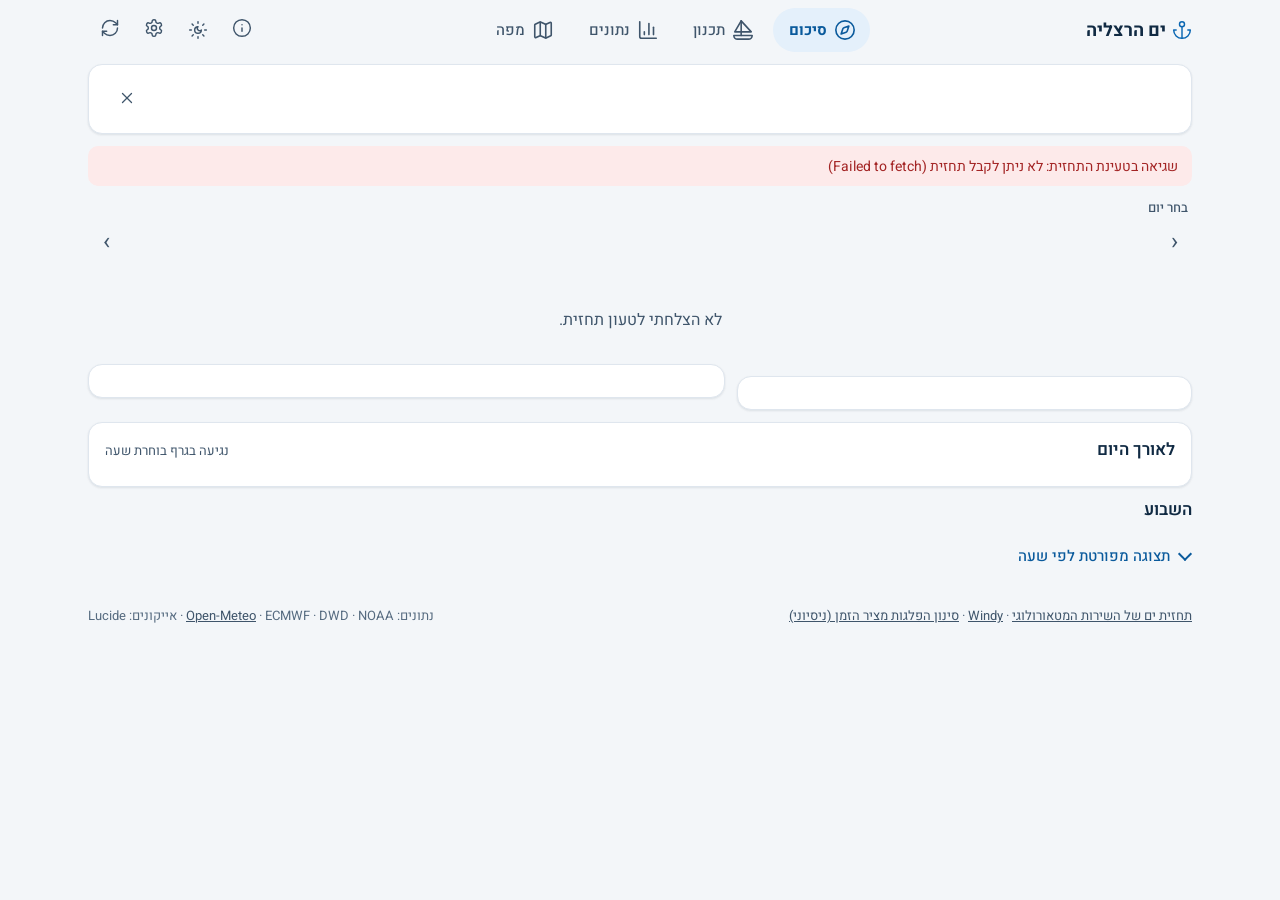
==== commit 5f16e099: "Add sailing-only filter for Google Timeline exports (runs locally) sailing-export.html reads a Googl" ====
--- a/index.html
+++ b/index.html
@@ -20,7 +20,7 @@
   <link rel="preconnect" href="https://fonts.gstatic.com" crossorigin>
   <link rel="stylesheet" href="https://fonts.googleapis.com/css2?family=Heebo:wght@400;500;600;700&family=Rubik:wght@500;600&display=swap">
   <link rel="stylesheet" href="lib/leaflet.css">
-  <link rel="stylesheet" href="app.css?v=5.3">
+  <link rel="stylesheet" href="app.css?v=5.4">
 </head>
 <body>
 <div class="app">
@@ -173,15 +173,15 @@
   </section>
 
   <footer class="foot">
-    <span><a href="https://ims.gov.il/he/coasts" target="_blank" rel="noopener">תחזית ים של השירות המטאורולוגי</a> · <a id="windy-link" href="https://www.windy.com/32.165/34.785" target="_blank" rel="noopener">Windy</a></span>
+    <span><a href="https://ims.gov.il/he/coasts" target="_blank" rel="noopener">תחזית ים של השירות המטאורולוגי</a> · <a id="windy-link" href="https://www.windy.com/32.165/34.785" target="_blank" rel="noopener">Windy</a> · <a href="sailing-export.html">סינון הפלגות מציר הזמן (ניסיוני)</a></span>
     <span>נתונים: <a href="https://open-meteo.com/" target="_blank" rel="noopener">Open-Meteo</a> · ECMWF · DWD · NOAA · אייקונים: Lucide</span>
   </footer>
 </div>
   <script src="lib/leaflet.js"></script>
-  <script src="icons.js?v=5.3"></script>
-  <script src="core.js?v=5.3"></script>
-  <script src="data.js?v=5.3"></script>
-  <script src="app.js?v=5.3"></script>
+  <script src="icons.js?v=5.4"></script>
+  <script src="core.js?v=5.4"></script>
+  <script src="data.js?v=5.4"></script>
+  <script src="app.js?v=5.4"></script>
   <script data-goatcounter="https://marina-herzliya.goatcounter.com/count" async src="https://gc.zgo.at/count.js"></script>
 </body>
 </html>
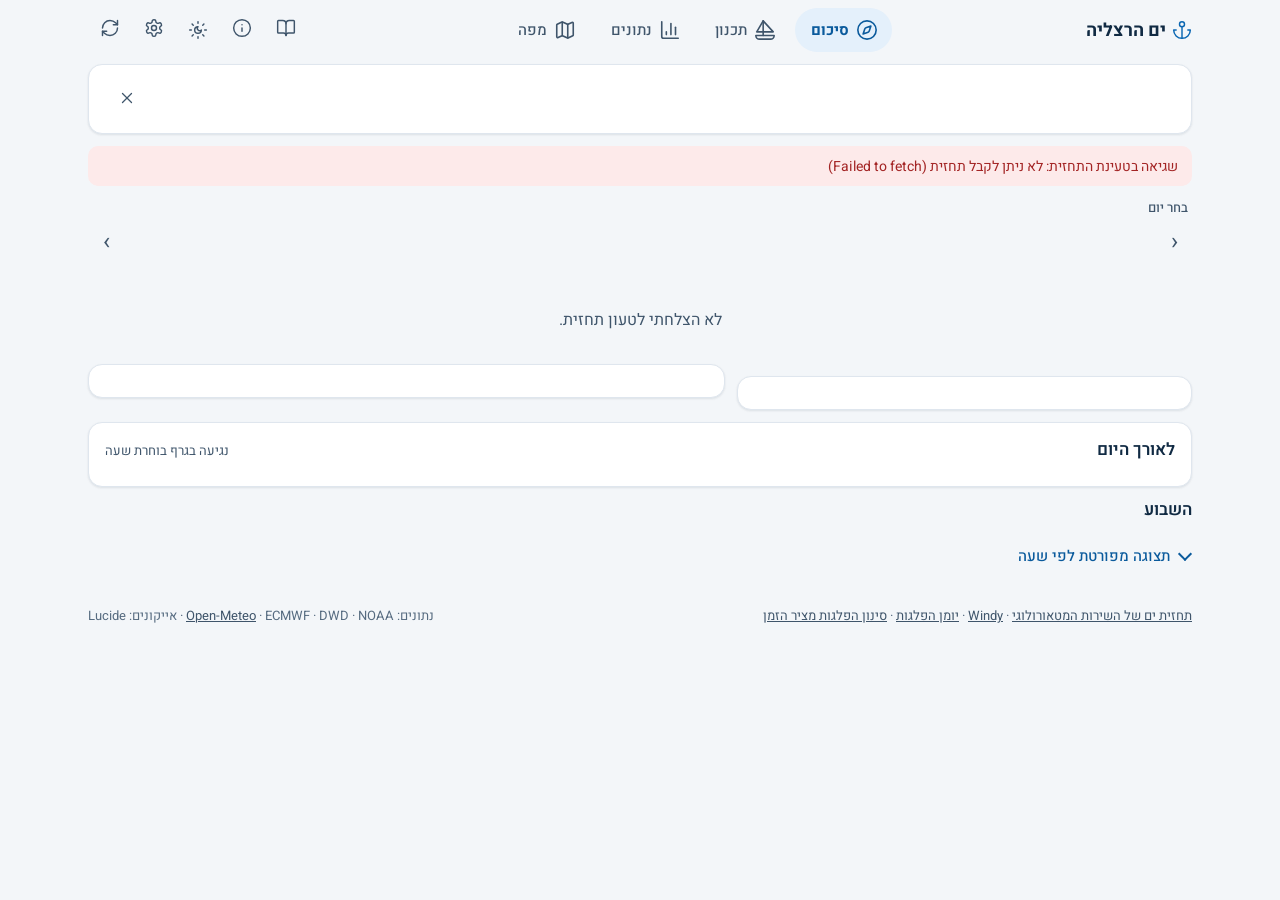
==== commit f869aea8: "v5.5: יומן הפלגות – ייבוא מציר הזמן, מפה, התחזית לאותן שעות, תחושה והערות, גיבוי Co-Authored-By: Cla" ====
--- a/index.html
+++ b/index.html
@@ -20,7 +20,7 @@
   <link rel="preconnect" href="https://fonts.gstatic.com" crossorigin>
   <link rel="stylesheet" href="https://fonts.googleapis.com/css2?family=Heebo:wght@400;500;600;700&family=Rubik:wght@500;600&display=swap">
   <link rel="stylesheet" href="lib/leaflet.css">
-  <link rel="stylesheet" href="app.css?v=5.4">
+  <link rel="stylesheet" href="app.css?v=5.5">
 </head>
 <body>
 <div class="app">
@@ -36,6 +36,7 @@
       <button id="view-windy" class="tab"><span class="ti" data-ico="map" data-s="22"></span><span class="tl">מפה</span></button>
     </nav>
     <div class="top-actions">
+      <a id="journal-btn" class="icon-btn" href="journal.html" title="יומן הפלגות" aria-label="יומן הפלגות"><span data-ico="book-open"></span></a>
       <button id="info-btn" class="icon-btn" title="מה זה האתר הזה?" aria-label="הסבר על האתר"><span data-ico="info"></span></button>
       <button id="theme-btn" class="icon-btn" title="מצב בהיר / כהה" aria-label="מצב בהיר או כהה"><span data-ico="sun-moon"></span></button>
       <button id="settings-btn" class="icon-btn" title="הגדרות" aria-label="הגדרות"><span data-ico="settings"></span></button>
@@ -173,15 +174,15 @@
   </section>
 
   <footer class="foot">
-    <span><a href="https://ims.gov.il/he/coasts" target="_blank" rel="noopener">תחזית ים של השירות המטאורולוגי</a> · <a id="windy-link" href="https://www.windy.com/32.165/34.785" target="_blank" rel="noopener">Windy</a> · <a href="sailing-export.html">סינון הפלגות מציר הזמן (ניסיוני)</a></span>
+    <span><a href="https://ims.gov.il/he/coasts" target="_blank" rel="noopener">תחזית ים של השירות המטאורולוגי</a> · <a id="windy-link" href="https://www.windy.com/32.165/34.785" target="_blank" rel="noopener">Windy</a> · <a href="journal.html">יומן הפלגות</a> · <a href="sailing-export.html">סינון הפלגות מציר הזמן</a></span>
     <span>נתונים: <a href="https://open-meteo.com/" target="_blank" rel="noopener">Open-Meteo</a> · ECMWF · DWD · NOAA · אייקונים: Lucide</span>
   </footer>
 </div>
   <script src="lib/leaflet.js"></script>
-  <script src="icons.js?v=5.4"></script>
-  <script src="core.js?v=5.4"></script>
-  <script src="data.js?v=5.4"></script>
-  <script src="app.js?v=5.4"></script>
+  <script src="icons.js?v=5.5"></script>
+  <script src="core.js?v=5.5"></script>
+  <script src="data.js?v=5.5"></script>
+  <script src="app.js?v=5.5"></script>
   <script data-goatcounter="https://marina-herzliya.goatcounter.com/count" async src="https://gc.zgo.at/count.js"></script>
 </body>
 </html>
--- a/app.css
+++ b/app.css
@@ -488,6 +488,7 @@
   .top { flex-wrap: wrap; row-gap: 0; }
   .brand { flex: 1 1 100%; }
   .top-actions { margin-inline-start: auto; }
+  #journal-btn { display: none; }   /* אין מקום – היומן זמין בקישור בתחתית */
   .dc-title { font-size: 1.25rem; }
   .day-tab { min-width: 0; padding-inline: 0.4rem; }
   .day-arrow { width: 1.75rem; }
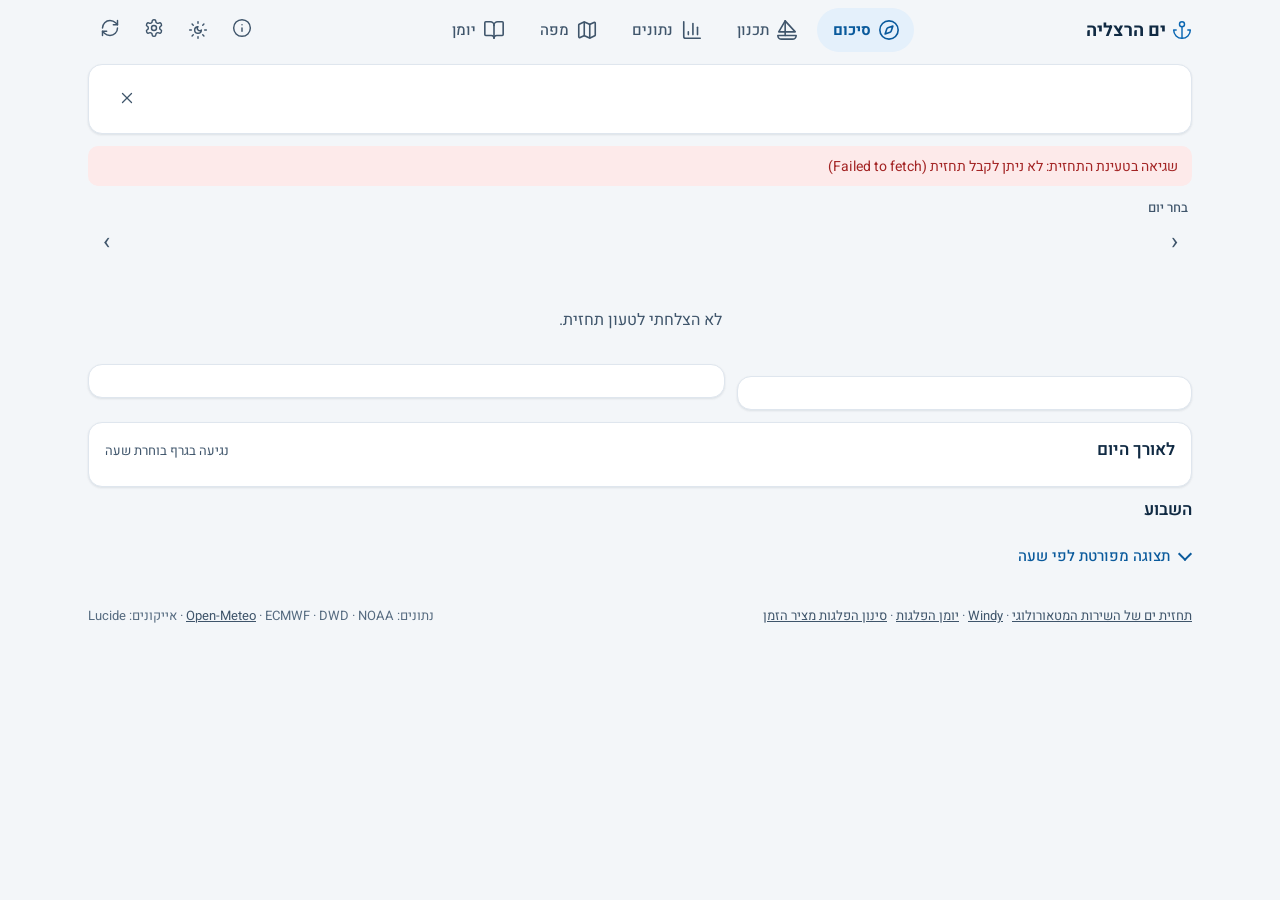
==== commit 9d426064: "v5.7: היומן כלשונית באפליקציה; שדות יומן הפלגות (כלי שיט, תפקיד, שעות לילה, ימים בים, מנוע, בטיחות, " ====
--- a/index.html
+++ b/index.html
@@ -20,7 +20,7 @@
   <link rel="preconnect" href="https://fonts.gstatic.com" crossorigin>
   <link rel="stylesheet" href="https://fonts.googleapis.com/css2?family=Heebo:wght@400;500;600;700&family=Rubik:wght@500;600&display=swap">
   <link rel="stylesheet" href="lib/leaflet.css">
-  <link rel="stylesheet" href="app.css?v=5.5">
+  <link rel="stylesheet" href="app.css?v=5.7">
 </head>
 <body>
 <div class="app">
@@ -34,9 +34,9 @@
       <button id="view-plan" class="tab"><span class="ti" data-ico="sailboat" data-s="22"></span><span class="tl">תכנון</span></button>
       <button id="view-table" class="tab"><span class="ti" data-ico="chart-column" data-s="22"></span><span class="tl">נתונים</span></button>
       <button id="view-windy" class="tab"><span class="ti" data-ico="map" data-s="22"></span><span class="tl">מפה</span></button>
+      <a id="view-journal" class="tab" href="journal.html"><span class="ti" data-ico="book-open" data-s="22"></span><span class="tl">יומן</span></a>
     </nav>
     <div class="top-actions">
-      <a id="journal-btn" class="icon-btn" href="journal.html" title="יומן הפלגות" aria-label="יומן הפלגות"><span data-ico="book-open"></span></a>
       <button id="info-btn" class="icon-btn" title="מה זה האתר הזה?" aria-label="הסבר על האתר"><span data-ico="info"></span></button>
       <button id="theme-btn" class="icon-btn" title="מצב בהיר / כהה" aria-label="מצב בהיר או כהה"><span data-ico="sun-moon"></span></button>
       <button id="settings-btn" class="icon-btn" title="הגדרות" aria-label="הגדרות"><span data-ico="settings"></span></button>
@@ -179,10 +179,10 @@
   </footer>
 </div>
   <script src="lib/leaflet.js"></script>
-  <script src="icons.js?v=5.5"></script>
-  <script src="core.js?v=5.5"></script>
-  <script src="data.js?v=5.5"></script>
-  <script src="app.js?v=5.5"></script>
+  <script src="icons.js?v=5.7"></script>
+  <script src="core.js?v=5.7"></script>
+  <script src="data.js?v=5.7"></script>
+  <script src="app.js?v=5.7"></script>
   <script data-goatcounter="https://marina-herzliya.goatcounter.com/count" async src="https://gc.zgo.at/count.js"></script>
 </body>
 </html>
--- a/app.css
+++ b/app.css
@@ -132,7 +132,7 @@
 /* ניווט תחתון בטלפון */
 .view-tabs {
   position: fixed; inset: auto 0 0 0; z-index: 30;
-  display: grid; grid-template-columns: repeat(4, minmax(0, 1fr));
+  display: grid; grid-template-columns: repeat(5, minmax(0, 1fr));
   background: var(--surface); border-top: 1px solid var(--line);
   padding: 0.25rem 0.5rem calc(0.25rem + env(safe-area-inset-bottom));
   box-shadow: 0 -2px 10px rgba(16, 42, 67, 0.06);
@@ -144,6 +144,7 @@
 }
 .tab .ti { display: inline-flex; align-items: center; justify-content: center; width: min(3.5rem, 100%); height: 1.9rem; border-radius: 999px; }
 .tab .tl { max-width: 100%; overflow-wrap: anywhere; text-align: center; line-height: 1.2; }
+a.tab { text-decoration: none; }
 .tab.active { color: var(--accent-ink); font-weight: 700; }
 .tab.active .ti { background: var(--accent-soft); }
 
@@ -488,7 +489,6 @@
   .top { flex-wrap: wrap; row-gap: 0; }
   .brand { flex: 1 1 100%; }
   .top-actions { margin-inline-start: auto; }
-  #journal-btn { display: none; }   /* אין מקום – היומן זמין בקישור בתחתית */
   .dc-title { font-size: 1.25rem; }
   .day-tab { min-width: 0; padding-inline: 0.4rem; }
   .day-arrow { width: 1.75rem; }
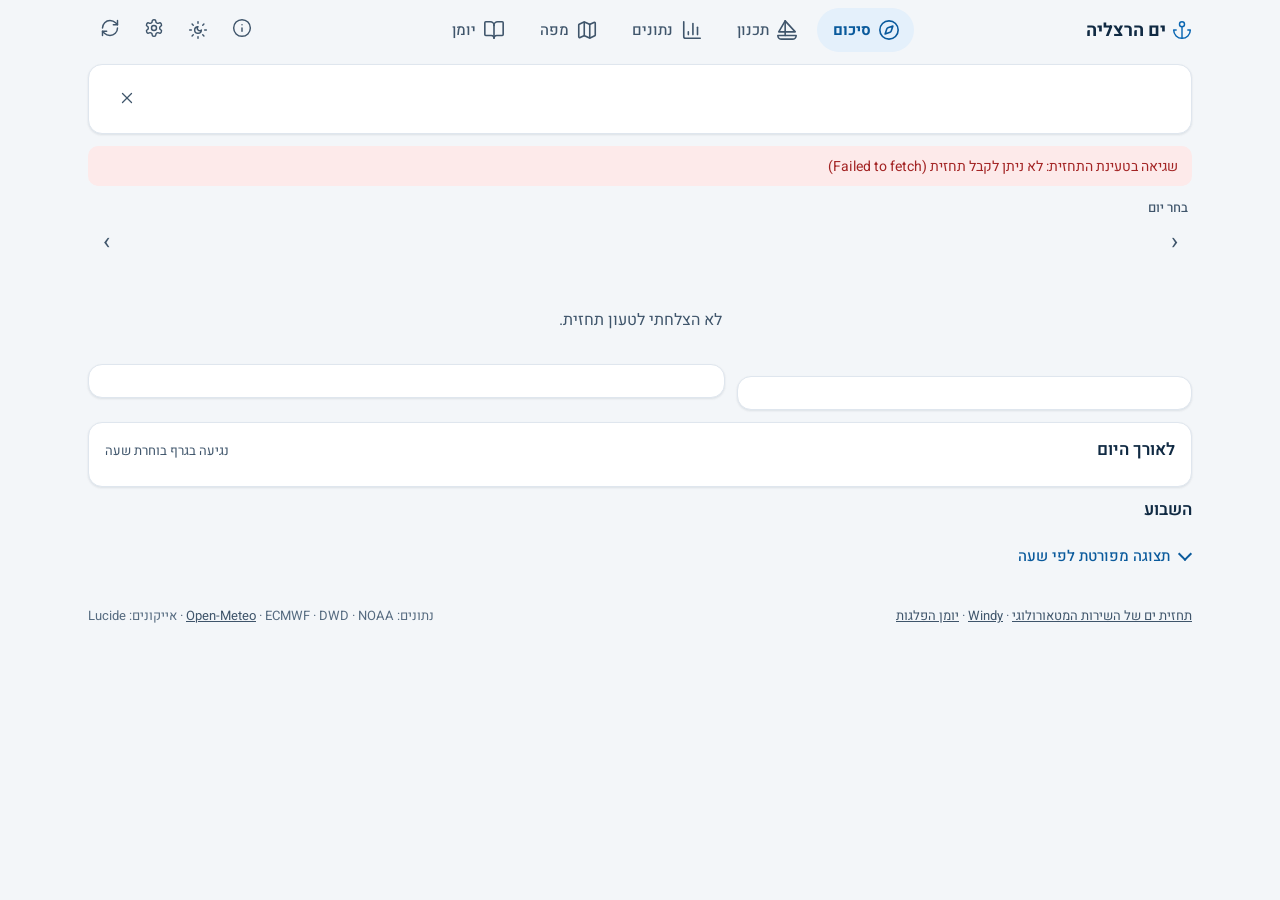
==== commit d622e390: "v6.0: יומן – גיבוי ושחזור מלאים עם תצוגה מקדימה, בדיקת כל שמירה, כפילויות מדויקות, ניקוי מסלול לפי ק" ====
--- a/index.html
+++ b/index.html
@@ -20,7 +20,7 @@
   <link rel="preconnect" href="https://fonts.gstatic.com" crossorigin>
   <link rel="stylesheet" href="https://fonts.googleapis.com/css2?family=Heebo:wght@400;500;600;700&family=Rubik:wght@500;600&display=swap">
   <link rel="stylesheet" href="lib/leaflet.css">
-  <link rel="stylesheet" href="app.css?v=5.7">
+  <link rel="stylesheet" href="app.css?v=6.0">
 </head>
 <body>
 <div class="app">
@@ -120,9 +120,9 @@
     <div class="windy-wrap" id="windy-wrap"><span class="windy-loading">טוען מפה…</span><iframe id="windy-frame" title="מפת Windy"></iframe>
       <div class="windy-ext hidden" id="windy-ext" role="status">
         <span class="we-ico" data-ico="waves" data-s="28"></span>
-        <p class="we-t" id="windy-ext-t">שכבת הגלים לא זמינה במפה המוטמעת</p>
-        <p class="we-s">Windy לא מאפשר להציג את השכבה הזו באופן אמין בתוך אתר אחר – היא נפתחת במקומה ברוח. אפשר לפתוח אותה באתר Windy, ואת נתוני הגלים לנקודה שלנו רואים במסך "נתונים".</p>
-        <a class="btn primary" id="windy-ext-a" href="https://www.windy.com/" target="_blank" rel="noopener"><span data-ico="external-link" data-s="18"></span><span id="windy-ext-l">פתח שכבת גלים ב-Windy</span></a>
+        <p class="we-t" id="windy-ext-t">שכבת הגלים זמינה באתר Windy</p>
+        <a class="btn primary" id="windy-ext-a" href="https://www.windy.com/" target="_blank" rel="noopener"><span data-ico="external-link" data-s="18"></span><span id="windy-ext-l">פתח ב-Windy</span></a>
+        <details class="we-why"><summary>למה?</summary><p class="we-s">Windy לא מציג את השכבה הזו באופן אמין בתוך אתר אחר – היא מתחלפת לרוח. נתוני הגלים לנקודה שלנו נמצאים גם במסך "נתונים".</p></details>
       </div></div>
   </main>
 
@@ -174,15 +174,15 @@
   </section>
 
   <footer class="foot">
-    <span><a href="https://ims.gov.il/he/coasts" target="_blank" rel="noopener">תחזית ים של השירות המטאורולוגי</a> · <a id="windy-link" href="https://www.windy.com/32.165/34.785" target="_blank" rel="noopener">Windy</a> · <a href="journal.html">יומן הפלגות</a> · <a href="sailing-export.html">סינון הפלגות מציר הזמן</a></span>
+    <span><a href="https://ims.gov.il/he/coasts" target="_blank" rel="noopener">תחזית ים של השירות המטאורולוגי</a> · <a id="windy-link" href="https://www.windy.com/32.165/34.785" target="_blank" rel="noopener">Windy</a> · <a href="journal.html">יומן הפלגות</a></span>
     <span>נתונים: <a href="https://open-meteo.com/" target="_blank" rel="noopener">Open-Meteo</a> · ECMWF · DWD · NOAA · אייקונים: Lucide</span>
   </footer>
 </div>
   <script src="lib/leaflet.js"></script>
-  <script src="icons.js?v=5.7"></script>
-  <script src="core.js?v=5.7"></script>
-  <script src="data.js?v=5.7"></script>
-  <script src="app.js?v=5.7"></script>
+  <script src="icons.js?v=6.0"></script>
+  <script src="core.js?v=6.0"></script>
+  <script src="data.js?v=6.0"></script>
+  <script src="app.js?v=6.0"></script>
   <script data-goatcounter="https://marina-herzliya.goatcounter.com/count" async src="https://gc.zgo.at/count.js"></script>
 </body>
 </html>
--- a/app.css
+++ b/app.css
@@ -143,7 +143,9 @@
   font-size: 0.8125rem; font-weight: 500; border-radius: 12px;
 }
 .tab .ti { display: inline-flex; align-items: center; justify-content: center; width: min(3.5rem, 100%); height: 1.9rem; border-radius: 999px; }
-.tab .tl { max-width: 100%; overflow-wrap: anywhere; text-align: center; line-height: 1.2; }
+.tab .tl { max-width: 100%; text-align: center; line-height: 1.2; white-space: nowrap; overflow: hidden; text-overflow: clip; }
+/* חמש לשוניות בטקסט מוגדל: תווית קטנה יותר, בלי שבירת מילה באמצע */
+@media (max-width: 26em) { .view-tabs { padding-inline: 0.25rem; } .tab .tl { font-size: 0.6875rem; } }
 a.tab { text-decoration: none; }
 .tab.active { color: var(--accent-ink); font-weight: 700; }
 .tab.active .ti { background: var(--accent-soft); }
@@ -194,14 +196,14 @@
 /* כרטיס החלטה – אותו רכיב בסיכום, בתכנון ובנתונים */
 .decision {
   background: var(--surface); border: 1px solid var(--line); border-radius: var(--r); box-shadow: var(--shadow);
-  padding: 0.85rem var(--pad); position: relative; overflow: hidden;
+  padding: 0.75rem var(--pad) 0.7rem; position: relative; overflow: hidden;
 }
 .decision::before { content: ''; position: absolute; inset: 0 0 auto 0; height: 4px; background: var(--st); }
-.dc-scope { font-size: 0.875rem; color: var(--ink-2); margin: 0.1rem 0 0.35rem; }
+.dc-scope { font-size: 0.875rem; color: var(--ink-2); margin: 0.1rem 0 0.25rem; }
 .dc-head { display: flex; align-items: center; gap: 0.6rem; }
 .dc-ico { display: inline-flex; align-items: center; justify-content: center; width: 2rem; height: 2rem; border-radius: 50%; background: var(--st-soft); color: var(--st); flex: none; }
 .dc-title { margin: 0; font-size: 1.375rem; line-height: 1.25; font-weight: 700; color: var(--st-ink); }
-.dc-why { margin: 0.35rem 0 0; color: var(--ink); font-size: 0.9375rem; }
+.dc-why { margin: 0.25rem 0 0; color: var(--ink); font-size: 0.9375rem; }
 .dc-actions { display: flex; flex-wrap: wrap; gap: 0.5rem; margin-top: 0.75rem; align-items: center; }
 
 /* כרטיס מדד: אייקון ושם · מספר גדול · יחידה ומידע משלים */
@@ -318,7 +320,10 @@
 .arrow { display: inline-block; font-style: normal; }
 
 /* ===== מסך תכנון ===== */
-.plan-form { display: grid; gap: 0.75rem; }
+.plan-form { display: grid; gap: 0.5rem 0.75rem; grid-template-columns: minmax(0, 1fr) minmax(0, 1fr); }
+.plan-form .f-times { grid-column: 1 / -1; grid-template-columns: minmax(0, 1fr) minmax(0, 1fr); }
+.plan-form .f-course { grid-row: 1; grid-column: 2; }
+.p-actions { margin-top: 0; }
 .plan-form label { display: flex; flex-direction: column; gap: 0.3rem; font-size: 0.875rem; color: var(--ink-2); font-weight: 500; min-width: 0; }
 .f-times { display: grid; grid-template-columns: repeat(auto-fit, minmax(min(100%, 8rem), 1fr)); gap: 0.75rem; }
 select, input[type="number"] {
@@ -416,7 +421,8 @@
 .windy-ext { position: absolute; inset: 0; display: flex; flex-direction: column; align-items: center; justify-content: center; gap: 0.5rem; padding: 1.5rem; text-align: center; background: var(--surface); }
 .windy-ext .we-ico { color: var(--wave); }
 .windy-ext .we-t { margin: 0; font-weight: 600; font-size: 1.0625rem; }
-.windy-ext .we-s { margin: 0 0 0.5rem; max-width: 30rem; font-size: 0.9375rem; color: var(--ink-2); }
+.windy-ext .we-s { margin: 0.4rem 0 0; max-width: 30rem; font-size: 0.875rem; color: var(--ink-2); }
+.windy-ext .we-why > summary { cursor: pointer; color: var(--accent-ink); font-size: 0.875rem; min-height: 2.75rem; display: flex; align-items: center; justify-content: center; }
 
 /* ===== הגדרות ===== */
 body.modal-open { overflow: hidden; }
@@ -475,6 +481,8 @@
   .p-grid { grid-template-columns: minmax(0, 1fr) minmax(0, 1fr); align-items: start; }
   .p-grid > .wide { grid-column: 1 / -1; }
   .plan-form { grid-template-columns: 1.2fr 1.6fr 1.2fr; align-items: end; }
+  .plan-form .f-times { grid-column: auto; }
+  .plan-form .f-course { grid-row: auto; grid-column: auto; }
   .windy-wrap { height: 36rem; }
   .wk-item { grid-template-columns: auto minmax(9rem, 12rem) minmax(0, 1fr) auto; }
   .wk-ico { grid-row: auto; }
@@ -490,6 +498,8 @@
   .brand { flex: 1 1 100%; }
   .top-actions { margin-inline-start: auto; }
   .dc-title { font-size: 1.25rem; }
+  .plan-form { grid-template-columns: minmax(0, 1fr); }
+  .plan-form .f-course { grid-row: auto; grid-column: auto; }
   .day-tab { min-width: 0; padding-inline: 0.4rem; }
   .day-arrow { width: 1.75rem; }
   .hc-head .pill { white-space: normal; }
